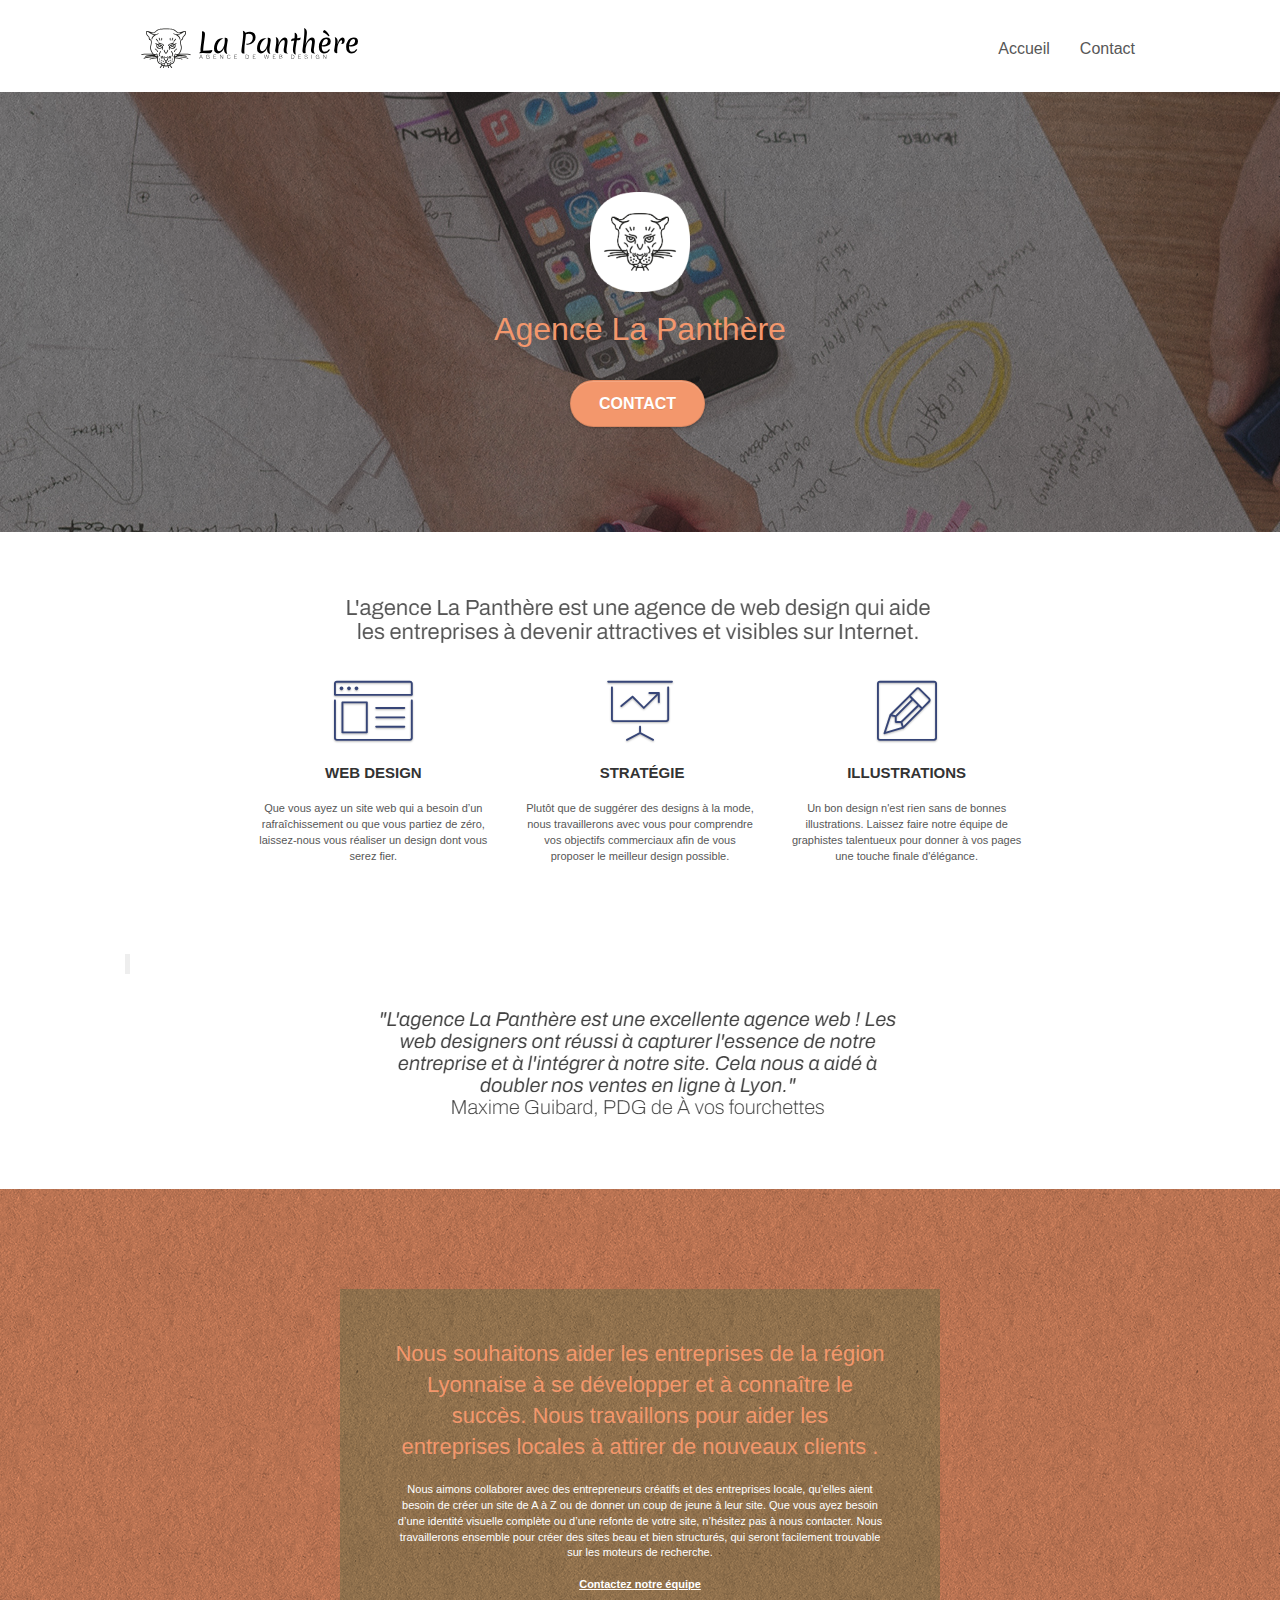
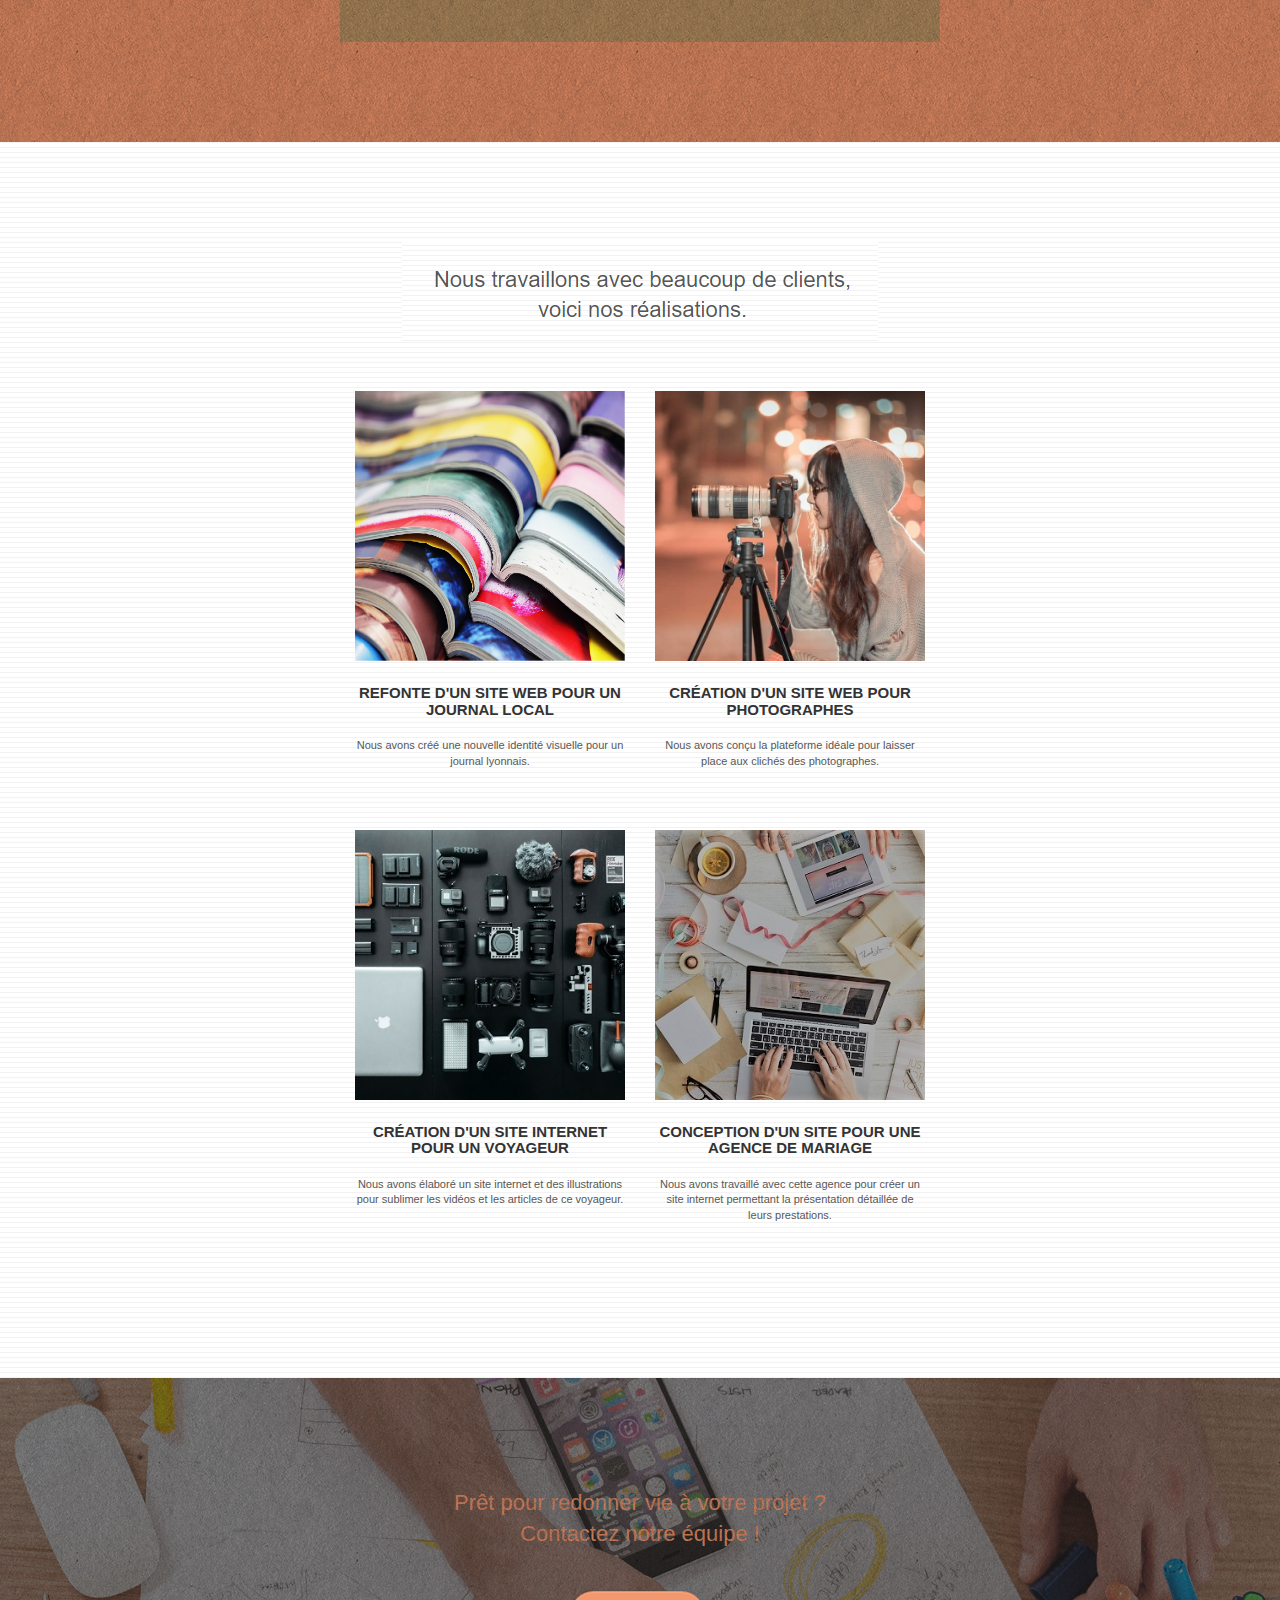
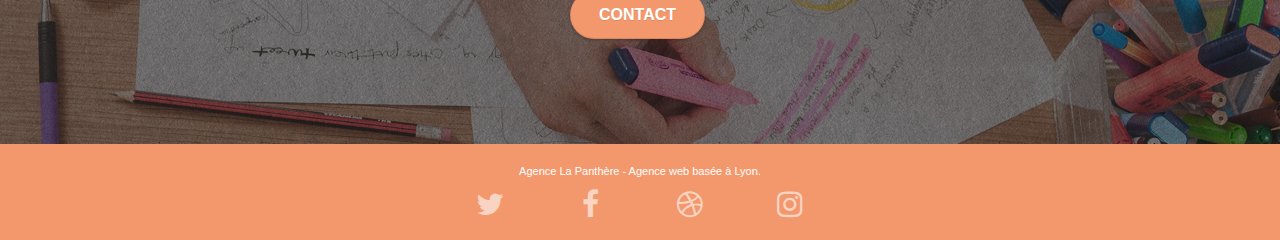
==== index.html @ 6322ded4 "Add meta tag + update URL page "contact"" ====
<!doctype html>
<html lang="fr">
<head>
    <meta charset="utf-8">
	<meta name="robots" content="index, follow">
    <meta name="description" content="Notre agence de webdesign, située à Lyon, 
	a pour objectif de venir en aide aux entreprises dans le but de leur offrir une 
	meilleure attractivité sur internet.">
    <meta name="viewport" content="width=device-width, initial-scale=1.0, viewport-fit=cover">
    <link rel="shortcut icon" type="image/png" href="favicon.jpg">
    
	<link rel="stylesheet" type="text/css" href="./css/bootstrap.css">
	<link rel="stylesheet" type="text/css" href="style.css">
	<link rel="stylesheet" type="text/css" href="./css/font-awesome.css">
	<link rel="stylesheet" type="text/css" href="./css/et-line.css">
	
    
	<script src="./js/jquery-2.1.0.js"></script>
	<script src="./js/bootstrap.js"></script>
	<script src="./js/blocs.js"></script>
	<script src="./js/jquery.touchSwipe.js" defer></script>
	<script src="./js/gmaps.js"></script>

    <title>La Panthère</title>

<!-- Analytics -->
 
<!-- Analytics END -->  
</head>
<body>
<!-- Principal conteneur -->
	<div class="page-container">
		
		<!-- Header -->
		<header class="bloc bgc-white l-bloc " id="bloc-0">

			<div class="container bloc-sm">
				<div class="navbar row">

					<div class="navbar-header">
						<a class="navbar-brand" href="index.html"><img src="img/agence-la-panthere-monochrome.svg" alt="paris web design logo agence web meilleure agence" height="40" /></a>
						<button id="nav-toggle" type="button" class="ui-navbar-toggle navbar-toggle" data-toggle="collapse" data-target=".navbar-1">
							<span class="sr-only">Toggle navigation</span><span class="icon-bar"></span><span class="icon-bar"></span><span class="icon-bar"></span>
						</button>
					</div>

					<nav class="collapse navbar-collapse navbar-1 special-dropdown-nav">
						<ul class="site-navigation nav navbar-nav">
							<li>
								<a href="index.html">Accueil</a>
							</li>
							<li>
							</li>
							<li>
								<a href="contact.html">Contact</a>
							</li>
						</ul>
					</nav>

				</div>
			</div>
		</header>

		<!-- Header END -->

		<main>

			<!-- Hero Banner  -->

			<div class="bloc bgc-dark-slate-blue bg-banniere d-bloc bg-t-edge bloc-bg-texture texture-paper b-parallax" id="bloc-1-hero">

				<div class="container bloc-lg">
					<div class="row tight-width-whitespace">
						<div class="col-sm-12">
							<img src="img/logo.png" class="center-block image-resize-mode" width="100" alt="Agence La Panthère, agence web paris, création logo paris" />
							<h1 class="text-center hero-bloc-text tc-white ">
								Agence La Panthère
							</h1>
							<div class="text-center">
								<a href="contact.html" class="btn btn-lg btn-clean btn-rd cta-hero btn-atomic-tangerine" id="cta-hero">Contact</a>
							</div>
						</div>
					</div>
				</div>
				
			</div>
		
			<!-- Hero Banner End -->
		
			<!-- Article 2 services -->

			<article class="bloc bgc-white l-bloc" id="bloc-2-services">

				<div class="container bloc-md">
					<div class="row">
						<div class="col-sm-12 text-center">
							<img alt="agence web, agence web paris, web design paris, stratégie web" src="img/title.png" />
						</div>
					</div>

					<div class="row voffset-lg med-width-whitespace">

						<section class="col-sm-4">
							<div class="text-center">
								<span class="et-icon-browser sm-shadow icon-dark-slate-blue icons icon-lg"></span>
							</div>
							<h3 class="mg-md text-center">
								Web design
							</h3>
							<p class="text-center ">
								Que vous ayez un site web qui a besoin d&rsquo;un rafraîchissement ou que vous partiez de zéro, laissez-nous vous réaliser un design dont vous serez fier.
							</p>
						</section>


						<section class="col-sm-4">
							<div class="text-center">
								<span class="et-icon-presentation sm-shadow icon-dark-slate-blue icons icon-lg"></span>
							</div>
							<h3 class="mg-md text-center">
								&nbsp;Stratégie
							</h3>
							<p class="text-center ">
								Plutôt que de suggérer des designs à la mode, nous travaillerons avec vous pour comprendre vos objectifs commerciaux afin de vous proposer le meilleur design possible.<br>
							</p>
						</section>


						<section class="col-sm-4">
							<div class="text-center">
								<span class="et-icon-edit sm-shadow icon-dark-slate-blue icons icon-lg"></span>
							</div>
							<h3 class="mg-md text-center">
								Illustrations
							</h3>
							<p class="text-center ">
								Un bon design n'est rien sans de bonnes illustrations. Laissez faire notre équipe de graphistes talentueux pour donner à vos pages une touche finale d'élégance.
							</p>
						</section>

					</div>


					<figure class="row voffset-lg voffset">
						<blockquote></blockquote>
						<figcaption></figcaption>
						<div class="col-xs-12 col-md-8 col-md-offset-2 text-center">
							<img alt="agence web, agence web paris, web design paris, stratégie web" src="img/citation.png" />
		
						</div>
					</figure>

				</div>

			</article>
			<!-- Article END -->
		
			<!-- Article - What i do -->

			<article class="bloc tc-white bgc-atomic-tangerine bg-presentation d-bloc bloc-bg-texture texture-paper b-parallax" id="bloc-3-what-i-do">

				<div class="container bloc-lg">
					<div class="row tight-width-whitespace black-background">
						<div class="col-sm-12">
							<h2 class="mg-md text-center tc-white">
								Nous souhaitons aider les entreprises de la région Lyonnaise à se développer et à connaître le succès. Nous travaillons pour aider les entreprises locales à attirer de nouveaux clients .<br>
							</h2>
							<p class="text-center white">
								Nous aimons collaborer avec des entrepreneurs créatifs et des entreprises locale, qu’elles aient besoin de créer un site de A à Z ou de donner un coup de jeune à leur site. 
								Que vous ayez besoin d’une identité visuelle complète ou d’une refonte de votre site, n’hésitez pas à nous contacter. Nous travaillerons ensemble pour créer des sites beau et bien structurés, 
								qui seront facilement trouvable sur les moteurs de recherche. 
								<br><br><a class="ltc-white bold-link" href="contact.html">Contactez notre équipe</a><br>
							</p>
						</div>
					</div>
				</div>

			</article>
			<!-- Article What i do END -->
		
			<!-- Article - portfolio -->
			
			<article class="bloc bgc-white bg-lines-h2-bg bg-repeat l-bloc" id="bloc-4-portfolio">
				
				<div class="container bloc-lg">

					<div class="row">
						<div class="col-sm-12 text-center">
							<img alt="agence web, agence web paris, web design paris, stratégie web" src="img/title2.png" />
						</div>
					</div>

					<div class="row tight-width-whitespace portfolio-row">

						<section class="col-sm-6">
							<a href="#" data-lightbox="img/1.jpg" data-gallery-id="gallery-1" data-caption="Refonte d'un site web pour un journal local" data-frame="snapshot-lb"><img src="img/1.jpg" alt="paris web design logo agence web meilleure agence et refonte site web journal" class="img-responsive portfolio-thumb" /></a>
							<h3 class="mg-md text-center">
								Refonte d'un site web pour un journal local
							</h3>
							<p class="text-center">
								Nous avons créé une nouvelle identité visuelle pour un journal lyonnais.
							</p>
						</section>

						<section class="col-sm-6">
							<a href="#" data-lightbox="img/2.jpg" data-gallery-id="gallery-1" data-caption="Création d'un site web pour photographes" data-frame="snapshot-lb"><img src="img/2.jpg" class="img-responsive portfolio-thumb" alt="paris web design logo agence web meilleure agence, Création d'un site web pour photographes" /></a>
							<h3 class="mg-md text-center">
								Création d'un site web pour photographes
							</h3>
							<p class="text-center">
								Nous avons conçu la plateforme idéale pour laisser place aux clichés des photographes.
							</p>
						</section>

					</div>

					<div class="row tight-width-whitespace portfolio-row">

						<section class="col-sm-6">
							<a href="#" data-lightbox="img/3.bmp" data-gallery-id="gallery-1" data-caption="Création d'un site internet pour un voyageur" data-frame="snapshot-lb"><img src="img/3.bmp" class="img-responsive portfolio-thumb" alt="paris web design logo agence web meilleure agence, Création d'un site web pour voyageur"/></a>
							<h3 class="mg-md text-center">
								Création d'un site internet pour un voyageur
							</h3>
							<p class="text-center">
								Nous avons élaboré un site internet et des illustrations pour sublimer les vidéos et les articles de ce voyageur.
							</p>
						</section>

						<section class="col-sm-6">
							<a href="#" data-lightbox="img/4.bmp" data-gallery-id="gallery-1" data-caption="Conception d'un site pour une agence de mariage" data-frame="snapshot-lb"><img src="img/4.bmp" class="img-responsive portfolio-thumb" alt="paris web design logo agence web meilleure agence, Création d'un site web pour agence de mariage" /></a>
							<h3 class="mg-md text-center">
								Conception d'un site pour une agence de mariage
							</h3>
							<p class="text-center">
								Nous avons travaillé avec cette agence pour créer un site internet permettant la présentation détaillée de leurs prestations.
							</p>
						</section>

					</div>

				</div>

			</article>

			<!-- Article - portfolio END -->
		
			<!-- bloc-5-cta -->
			
			<div class="bloc bgc-dark-slate-blue bg-banniere d-bloc bloc-bg-texture texture-paper" id="bloc-5-cta">
				<div class="container bloc-lg">
					<div class="row">
						<h2 class="mg-md text-center tc-white">
							Prêt pour redonner vie à votre projet ?<br>Contactez notre équipe !
						</h2>
						<div class="col-sm-12 text-center">
							<a href="contact.html" class="btn btn-atomic-tangerine btn-clean btn-rd btn-lg cta-hero">Contact</a>
						</div>
					</div>
				</div>
			</div>
			<!-- bloc-5-cta END -->

		</main>

		<!-- Footer - bloc-8 -->
		<footer class="bloc bgc-atomic-tangerine d-bloc" id="bloc-8">

			<div class="container bloc-sm">
				<div class="row">
					<div class="col-sm-12">
						<p class="text-center white">
							Agence La Panthère - Agence web basée à Lyon.<br>
						</p>
						<div class="row row-no-gutters social">
							<div class="col-sm-3">
								<div class="text-center">
									<a class="social" href="index.html"><span class="fa fa-twitter icon-md"></span></a>
								</div>
							</div>
							<div class="col-sm-3">
								<div class="text-center">
									<a class="social" href="index.html"><span class="fa fa-facebook icon-md"></span></a>
								</div>
							</div>
							<div class="col-sm-3">
								<div class="text-center">
									<a class="social" href="index.html"><span class="fa fa-dribbble icon-md"></span></a>
								</div>
							</div>
							<div class="col-sm-3">
								<div class="text-center">
									<a class="social" href="index.html"><span class="fa fa-instagram icon-md"></span></a>
								</div>
							</div>
						</div>

					</div>
				</div>
			</div>

		</footer>
	<!-- Footer - bloc-8 END -->
	</div>
	<!-- Principal conteneur END -->
</body>
</html>
---- style.css ----
body {
    margin: 0;
    padding: 0;
    background: #FFF;
    overflow-x: hidden;
    -webkit-font-smoothing: antialiased;
    -moz-osx-font-smoothing: grayscale;
}

a,
button {
    transition: all .3s ease-in-out;
    outline: none!important;
}

a:hover {
    text-decoration: none;
    cursor: pointer;
}

#page-loading-blocs-notifaction {
    position: fixed;
    top: 0;
    bottom: 0;
    width: 100%;
    z-index: 100000;
    background: #FFFFFF url("img/pageload-spinner.gif") no-repeat center center;
}

.bloc {
    width: 100%;
    clear: both;
    background: 50% 50% no-repeat;
    padding: 0 50px;
    -webkit-background-size: cover;
    -moz-background-size: cover;
    -o-background-size: cover;
    background-size: cover;
    position: relative;
}

.bloc .container {
    padding-left: 0;
    padding-right: 0;
}

.bloc-lg {
    padding: 100px 50px;
}

.bloc-md {
    padding: 50px;
}

.bloc-sm {
    padding: 20px 50px;
}

.bg-center,
.bg-l-edge,
.bg-r-edge,
.bg-t-edge,
.bg-b-edge,
.bg-tl-edge,
.bg-bl-edge,
.bg-tr-edge,
.bg-br-edge,
.bg-repeat {
    -webkit-background-size: auto!important;
    -moz-background-size: auto!important;
    -o-background-size: auto!important;
    background-size: auto!important;
}

.bg-repeat {
    background: repeat;
}

.bg-t-edge {
    background: top no-repeat;
}

.bloc-bg-texture::before {
    content: "";
    background-size: 2px 2px;
    position: absolute;
    top: 0;
    bottom: 0;
    left: 0;
    right: 0;
}

.texture-paper::before {
    background: url("img/texture-paper.png");
    background-size: 280px 280px;
}

.b-parallax {
    background-attachment: fixed;
}

.d-bloc {
    color: rgba(255, 255, 255, .7);
}

.d-bloc button:hover {
    color: rgba(255, 255, 255, .9);
}

.d-bloc .icon-round,
.d-bloc .icon-square,
.d-bloc .icon-rounded,
.d-bloc .icon-semi-rounded-a,
.d-bloc .icon-semi-rounded-b {
    border-color: rgba(255, 255, 255, .9);
}

.d-bloc .divider-h span {
    border-color: rgba(255, 255, 255, .2);
}

.d-bloc .a-btn,
.d-bloc .navbar a,
.d-bloc .navbar-brand,
.d-bloc a .icon-sm,
.d-bloc a .icon-md,
.d-bloc a .icon-lg,
.d-bloc a .icon-xl,
.d-bloc h1 a,
.d-bloc h2 a,
.d-bloc h3 a,
.d-bloc h4 a,
.d-bloc h5 a,
.d-bloc h6 a,
.d-bloc p a {
    color: rgba(255, 255, 255, .6);
}

.d-bloc .a-btn:hover,
.d-bloc .navbar a:hover,
.d-bloc .navbar-brand:hover,
.d-bloc a:hover .icon-sm,
.d-bloc a:hover .icon-md,
.d-bloc a:hover .icon-lg,
.d-bloc a:hover .icon-xl,
.d-bloc h1 a:hover,
.d-bloc h2 a:hover,
.d-bloc h3 a:hover,
.d-bloc h4 a:hover,
.d-bloc h5 a:hover,
.d-bloc h6 a:hover,
.d-bloc p a:hover {
    color: rgba(255, 255, 255, 1);
}

.d-bloc .navbar-toggle .icon-bar {
    background: rgba(255, 255, 255, 1);
}

.d-bloc .btn-wire,
.d-bloc .btn-wire:hover {
    color: rgba(255, 255, 255, 1);
    border-color: rgba(255, 255, 255, 1);
}

.d-bloc .panel {
    color: rgba(0, 0, 0, .5);
}

.d-bloc .panel button:hover {
    color: rgba(0, 0, 0, .7);
}

.d-bloc .panel icon {
    border-color: rgba(0, 0, 0, .7);
}

.d-bloc .panel .divider-h span {
    border-color: rgba(0, 0, 0, .1);
}

.d-bloc .panel .a-btn {
    color: rgba(0, 0, 0, .6);
}

.d-bloc .panel .a-btn:hover {
    color: rgba(0, 0, 0, 1);
}

.d-bloc .panel .btn-wire,
.d-bloc .panel .btn-wire:hover {
    color: rgba(0, 0, 0, .7);
    border-color: rgba(0, 0, 0, .3);
}

.d-bloc .panel,
.l-bloc {
    color: rgba(0, 0, 0, .5);
}

.d-bloc .panel button:hover,
.l-bloc button:hover {
    color: rgba(0, 0, 0, .7);
}

.l-bloc .icon-round,
.l-bloc .icon-square,
.l-bloc .icon-rounded,
.l-bloc .icon-semi-rounded-a,
.l-bloc .icon-semi-rounded-b {
    border-color: rgba(0, 0, 0, .7);
}

.d-bloc .panel .divider-h span,
.l-bloc .divider-h span {
    border-color: rgba(0, 0, 0, .1);
}

.d-bloc .panel .a-btn,
.l-bloc .a-btn,
.l-bloc .navbar a,
.l-bloc .navbar-brand,
.l-bloc a .icon-sm,
.l-bloc a .icon-md,
.l-bloc a .icon-lg,
.l-bloc a .icon-xl,
.l-bloc h1 a,
.l-bloc h2 a,
.l-bloc h3 a,
.l-bloc h4 a,
.l-bloc h5 a,
.l-bloc h6 a,
.l-bloc p a {
    color: rgba(0, 0, 0, .6);
}

.d-bloc .panel .a-btn:hover,
.l-bloc .a-btn:hover,
.l-bloc .navbar a:hover,
.l-bloc .navbar-brand:hover,
.l-bloc a:hover .icon-sm,
.l-bloc a:hover .icon-md,
.l-bloc a:hover .icon-lg,
.l-bloc a:hover .icon-xl,
.l-bloc h1 a:hover,
.l-bloc h2 a:hover,
.l-bloc h3 a:hover,
.l-bloc h4 a:hover,
.l-bloc h5 a:hover,
.l-bloc h6 a:hover,
.l-bloc p a:hover {
    color: rgba(0, 0, 0, 1);
}

.l-bloc .navbar-toggle .icon-bar {
    color: rgba(0, 0, 0, .6);
}

.d-bloc .panel .btn-wire,
.d-bloc .panel .btn-wire:hover,
.l-bloc .btn-wire,
.l-bloc .btn-wire:hover {
    color: rgba(0, 0, 0, .7);
    border-color: rgba(0, 0, 0, .3);
}

.voffset {
    margin-top: 30px;
}

.voffset-lg {
    margin-top: 80px;
}

.row-no-gutters {
    margin-right: 0;
    margin-left: 0;
}

.row.row-no-gutters > [class^="col-"],
.row.row-no-gutters > [class*=" col-"] {
    padding-right: 0;
    padding-left: 0;
}

#bloc-1-hero h1 {
    font-size: 32px;
}

.navbar {
    margin-bottom: 0;
    z-index: 1;
}

.navbar-brand {
    height: auto;
    padding: 3px 15px;
    font-size: 25px;
    font-weight: normal;
    font-weight: 600;
    line-height: 44px;
}

.navbar-brand img {
    max-height: 200px;
    margin: 0 5px 0 0;
    display: inline;
}

.navbar-brand img[src$=svg] {
    min-width: 100px;
}

.nav-center .navbar-brand img {
    margin: 0;
}

.navbar .nav {
    padding-top: 2px;
    margin-right: -16px;
    float: right;
    z-index: 1;
}

.nav > li {
    float: left;
    margin-top: 4px;
    font-size: 16px;
}

.navbar-nav .open .dropdown-menu > li > a {
    text-align: inherit;
}

.nav > li a:hover,
.nav > li a:focus {
    background: transparent;
}

.navbar-toggle {
    margin: 10px 10px 0 0;
    border: 0px;
}

.navbar-toggle:hover {
    background: transparent!important;
}

.navbar-toggle .icon-bar {
    background-color: rgba(0, 0, 0, .5);
    width: 26px;
}

.nav-invert .navbar .nav {
    float: left;
}

.nav-invert .navbar-header,
.nav-invert .navbar-brand {
    float: right;
    position: relative;
    z-index: 2;
}

@media (min-width: 768px) {
    .site-navigation {
        position: absolute;
        top: 50%;
        right: 20px;
        transform: translate(0, -50%);
        -webkit-transform: translateY(-50%);
    }
    .nav > li .dropdown-menu a,
    .nav > li .dropdown-menu a:hover {
        color: #484848;
    }
    .nav-invert .site-navigation {
        left: 0;
        right: 0;
    }
    .nav-center {
        text-align: center;
    }
    .nav-center .navbar-header {
        width: 100%;
    }
    .nav-center .navbar-header,
    .nav-center .navbar-brand,
    .nav-center .nav > li {
        float: none;
        display: inline-block;
    }
    .nav-center .site-navigation {
        position: relative;
        width: 100%;
        right: 0;
        margin-right: 0px;
        margin-top: 20px;
    }
    .nav-center.mini-nav .navbar-toggle {
        float: none;
        margin: 10px auto 0;
    }
}

.nav > li > .dropdown a {
    background: none!important;
    display: block;
    padding: 14px 15px;
}

nav .caret {
    margin: 0 5px;
}

.dropdown-menu .dropdown-menu {
    top: -8px;
    left: 100%;
}

.dropdown-menu .dropmenu-flow-right {
    top: 100%;
    left: 0;
    margin-left: -1px;
    border-top-left-radius: 0;
    border-top-right-radius: 0;
}

.dropdown-menu .dropdown span {
    border: 4px solid black;
    border-top-color: transparent;
    border-right-color: transparent;
    border-bottom-color: transparent;
    margin: 6px -5px 0 0!important;
    float: right;
}

.mg-md {
    margin-top: 10px;
    margin-bottom: 20px;
}

.mg-lg {
    margin-top: 10px;
    margin-bottom: 40px;
}

.btn {
    margin: 0 5px 5px 0;
}

.btn.pull-right {
    margin: 0 0 5px 5px;
}

.btn-d,
.btn-d:hover,
.btn-d:focus {
    color: #FFF;
    background: rgba(0, 0, 0, .3);
}

button {
    outline: none!important;
}

.btn-rd {
    border-radius: 40px;
}

.btn-clean {
    border: 1px solid rgba(0, 0, 0, .08);
    border-bottom-color: rgba(0, 0, 0, .1);
    text-shadow: 0 1px 0 rgba(0, 0, 1, .1);
    box-shadow: 0 1px 3px rgba(0, 0, 1, .25), inset 0 1px 0 0 rgba(255, 255, 255, .15);
}

.icon-md {
    font-size: 30px!important;
}

.icon-lg {
    font-size: 60px!important;
}

.sm-shadow {
    text-shadow: 0 1px 2px rgba(0, 0, 0, .3);
}

.panel-sq,
.panel-sq .panel-heading,
.panel-sq .panel-footer {
    border-radius: 0;
}

.panel-rd {
    border-radius: 30px;
}

.panel-rd .panel-heading {
    border-radius: 29px 29px 0 0;
}

.panel-rd .panel-footer {
    border-radius: 0 0 29px 29px;
}

.form-control {
    border-color: rgba(0, 0, 0, .1);
    box-shadow: none;
}

.scrollToTop {
    width: 40px;
    height: 40px;
    position: fixed;
    bottom: 20px;
    right: 20px;
    opacity: 0;
    z-index: 500;
    transition: all .3s ease-in-out;
}

.scrollToTop span {
    margin-top: 6px;
}

.showScrollTop {
    font-size: 14px;
    opacity: 1;
}

a[data-lightbox] {
    position: relative;
    display: block;
    text-align: center;
}

a[data-lightbox]:hover::before {
    content: "+";
    font-family: "HelveticaNeue-Light", "Helvetica Neue Light", "Helvetica Neue", Helvetica, Arial;
    font-size: 32px;
    width: 50px;
    height: 50px;
    margin-left: -25px;
    border-radius: 50%;
    background: rgba(0, 0, 0, .6);
    color: #FFF;
    font-weight: 100;
    z-index: 1;
    position: absolute;
    top: 50%;
    transform: translateY(-50%);
    -webkit-transform: translateY(-50%);
}

a[data-lightbox]:hover img {
    opacity: 0.6;
    -webkit-animation-fill-mode: none;
    animation-fill-mode: none;
}

#lightbox-modal {
    display: flex;
    align-items: center;
}

#lightbox-modal .modal-dialog {
    width: 90%;
    max-width: 900px;
    margin: 0 auto 0;
}

#lightbox-modal .modal-dialog img {
    max-height: 90vh;
    margin: 0 auto;
}

.lightbox-caption {
    padding: 20px;
    color: #FFF;
    background: rgba(0, 0, 0, .5);
    position: absolute;
    left: 15px;
    right: 15px;
    bottom: 5px;
}

.close-lightbox {
    color: #FFF;
    font-size: 30px;
    position: absolute;
    top: 20px;
    right: 20px;
    z-index: 20;
    background: rgba(0, 0, 0, .5);
    border: none;
    line-height: 30px;
    padding: 0 9px 5px;
    opacity: 0.3;
}

.close-lightbox:hover,
.next-lightbox:hover,
.prev-lightbox:hover {
    opacity: 1.0;
    color: #FFF;
}

.next-lightbox,
.prev-lightbox {
    font-size: 20px;
    color: rgba(255, 255, 255, .9);
    background: rgba(0, 0, 0, .5);
    transition: all .2s ease-in-out;
    position: absolute;
    top: 45%;
    z-index: 1;
    opacity: 0.4;
}

.next-lightbox {
    padding: 6px 8px 1px 13px;
    right: 25px;
}

.prev-lightbox {
    padding: 6px 13px 1px 10px;
    left: 25px;
}

.snapshot-lb .modal-body {
    padding-bottom: 45px;
}

.snapshot-lb .lightbox-caption {
    padding: 0;
    color: rgba(0, 0, 0, .5);
    background: none;
}

h1,
h2,
h3,
h4,
h5,
h6,
p,
label,
.btn,
a {
    font-family: "helvetica";
    font-weight: 400;
    color: #575757!important;
}

.container {
    max-width: 1000px;
}

.hero-bloc-text {
    font-size: 38px;
}

.hero-bloc-text-sub {
    font-size: 36px;
}

.statement-bloc-text {
    line-height: 26px;
    font-style: italic;
    font-size: 20px;
    text-align: center;
    font-weight: lighter;
    max-width: 520px;
    margin: auto auto auto auto;
}

p {
    font-size: 11px;
}

.tight-width-whitespace {
    max-width: 600px;
    margin: auto auto auto auto;
}

.h1 {
    font-size: 20px;
    font-family: "Open Sans";
}

.cta-hero {
    margin-top: 22px;
    color: #FFFFFF!important;
    text-transform: uppercase;
    padding: 12px 28px 12px 28px;
    font-size: 16px;
    font-weight: 700;
}

.social {
    max-width: 400px;
    margin: auto auto auto auto;
}

h2 {
    font-size: 22px;
    line-height: 1.4em;
}

h3 {
    font-size: 15px;
    text-transform: uppercase;
    font-weight: 700;
    color: #333333!important;
}

.med-width-whitespace {
    max-width: 800px;
    margin: auto auto auto auto;
    box-shadow: 0px 0px 0px #000000;
}

h1 {
    color: #333333!important;
}

h4 {
    color: #333333!important;
}

.icons {
    margin-bottom: 14px;
    margin-top: 24px;
}

.white {
    color: #FFFFFF!important;
}

.portfolio-thumb {
    margin-bottom: 24px;
}

.portfolio-row {
    margin-bottom: 44px;
    margin-top: 50px;
}

.avatar {
    box-shadow: 0px 4px 9px rgba(0, 0, 0, 0.3);
}

.black-background {
    background-color: rgba(165, 147, 99, 0.7);
    padding: 40px 40px 40px 40px;
}

.bold-link {
    font-weight: 900;
    text-decoration: underline!important;
}

.bgc-white {
    background-color: #FFFFFF;
}

.bgc-dark-slate-blue {
    background-color: #364577;
}

.bgc-atomic-tangerine {
    background-color: #F3976C;
}

.tc-white {
    color: #F3976C!important;
}

.btn-atomic-tangerine {
    background: #F3976C;
    color: #FFFFFF!important;
}

.btn-atomic-tangerine:hover {
    background: #c27956!important;
    color: #FFFFFF!important;
}

.ltc-white {
    color: #FFFFFF!important;
}

.ltc-white:hover {
    color: #cccccc!important;
}

.ltc-atomic-tangerine {
    color: #F3976C!important;
}

.ltc-atomic-tangerine:hover {
    color: #c27956!important;
}

.icon-dark-slate-blue {
    color: #364577!important;
    border-color: #364577!important;
}

.bg-dots-bg {
    background-image: url("img/dots-bg.png");
}

.bg-lines-h2-bg {
    background-image: url("img/lines-h2-bg.png");
}

.bg-banniere {
    background-image: url("img/agence-la-panthere.jpg");
}

.bg-presentation {
    background-image: url("img/image-de-presentation.bmp");
}

@media (max-width: 1024px) {
    .bloc {
        padding-left: 20px;
        padding-right: 20px;
    }
    .bloc.full-width-bloc,
    .bloc-tile-2.full-width-bloc .container,
    .bloc-tile-3.full-width-bloc .container,
    .bloc-tile-4.full-width-bloc .container {
        padding-left: 0;
        padding-right: 0;
    }
}

@media (max-width: 992px) and (min-width: 768px) {
    .navbar .nav {
        max-width: 80%
    }
    .nav-center.navbar .nav {
        max-width: 100%
    }
}

@media only screen and (min-device-width: 768px) and (max-device-width: 1024px) and (orientation: landscape) {
    .b-parallax {
        background-attachment: scroll;
    }
}

@media only screen and (min-device-width: 1024px) and (max-device-width: 1366px) and (-webkit-min-device-pixel-ratio: 1.5) {
    .b-parallax {
        background-attachment: scroll;
    }
}

@media (max-width: 991px) {
    .container {
        width: 100%;
    }
    .b-parallax {
        background-attachment: scroll;
    }
    .page-container,
    #hero-bloc {
        overflow-x: hidden;
        position: relative;
    }
    .bloc {
        padding-left: constant(safe-area-inset-left);
        padding-right: constant(safe-area-inset-right);
    }
    .bloc-group,
    .bloc-group .bloc {
        display: block;
        width: 100%;
    }
    .bloc-fill-screen .fill-bloc-top-edge,
    .bloc-fill-screen .fill-bloc-bottom-edge {
        padding: 0 20px;
        padding-left: constant(safe-area-inset-left);
        padding-right: constant(safe-area-inset-right);
    }
}

@media (max-width: 767px) {
    .page-container {
        overflow-x: hidden;
        position: relative;
    }
    h1,
    h2,
    h3,
    h4,
    h5,
    h6,
    p,
    #disqus_thread {
        padding-left: 10px!important;
        padding-right: 10px!important;
    }
    .b-parallax {
        background-attachment: scroll;
    }
    .navbar .nav {
        padding-top: 0;
        border-top: 1px solid rgba(0, 0, 0, .2);
        float: none!important;
    }
    .navbar.row {
        margin-left: 0;
        margin-right: 0;
    }
    .site-navigation {
        position: inherit;
        transform: none;
        -webkit-transform: none;
        -ms-transform: none;
    }
    .nav > li {
        margin-top: 0;
        border-bottom: 1px solid rgba(0, 0, 0, .1);
        background: rgba(0, 0, 0, .05);
        text-align: left;
        padding-left: 15px;
        width: 100%;
    }
    .nav > li:hover {
        background: rgba(0, 0, 0, .08);
    }
    .dropdown .dropdown a .caret {
        float: none;
        margin: 5px 0 0 10px!important;
        border: 4px solid black;
        border-bottom-color: transparent;
        border-right-color: transparent;
        border-left-color: transparent;
    }
    #hero-bloc .navbar .nav {
        background: rgba(0, 0, 0, .8);
    }
    #hero-bloc .navbar .nav a {
        color: rgba(255, 255, 255, .6);
    }
    .hero {
        padding: 50px 0;
    }
    .hero-nav {
        left: -1px;
        right: -1px;
    }
    .navbar-collapse {
        padding: 0;
        overflow-x: hidden;
        -webkit-box-shadow: none;
        box-shadow: none;
    }
    .navbar-brand img {
        max-height: 40px;
        width: auto;
    }
    .nav-invert .navbar-header {
        float: none;
        width: 100%;
    }
    .nav-invert .navbar-toggle {
        float: left;
        margin-left: 10px;
    }
    .bloc {
        padding-left: 0;
        padding-right: 0;
    }
    .bloc-xxl,
    .bloc-xl,
    .bloc-lg {
        padding: 40px 0;
    }
    .bloc-sm,
    .bloc-md {
        padding-left: 0;
        padding-right: 0;
    }
    .bloc-tile-2 .container,
    .bloc-tile-3 .container,
    .bloc-tile-4 .container,
    .bloc-fill-screen .fill-bloc-top-edge,
    .bloc-fill-screen .fill-bloc-bottom-edge {
        padding-left: 0;
        padding-right: 0;
    }
    .a-block {
        padding: 0 10px;
    }
    .btn-dwn {
        display: none;
    }
    .voffset {
        margin-top: 5px;
    }
    .voffset-md {
        margin-top: 20px;
    }
    .voffset-lg {
        margin-top: 30px;
    }
    form {
        padding: 5px;
    }
    .close-lightbox {
        display: inline-block;
    }
    .blocsapp-device-iphone5 {
        background-size: 216px 425px;
        padding-top: 60px;
        width: 216px;
        height: 425px;
    }
    .blocsapp-device-iphone5 img {
        width: 180px;
        height: 320px;
    }
}

@media (max-width: 400px) {
    .bloc {
        padding-left: 0;
        padding-right: 0;
    }
}

@media (max-width: 767px) {
    .bloc-mob-center-text {
        text-align: center;
    }
}
---- css/et-line.css ----
@font-face {
    font-family: et-line;
    src: url(../fonts/et-line.eot);
    src: url(../fonts/et-line.eot?#iefix) format('embedded-opentype'), url(../fonts/et-line.woff) format('woff'), url(../fonts/et-line.ttf) format('truetype'), url(../fonts/et-line.svg#et-line) format('svg');
    font-weight: 400;
    font-style: normal
}

.et-icon-adjustments,
.et-icon-alarmclock,
.et-icon-anchor,
.et-icon-aperture,
.et-icon-attachment,
.et-icon-bargraph,
.et-icon-basket,
.et-icon-beaker,
.et-icon-bike,
.et-icon-book-open,
.et-icon-briefcase,
.et-icon-browser,
.et-icon-calendar,
.et-icon-camera,
.et-icon-caution,
.et-icon-chat,
.et-icon-circle-compass,
.et-icon-clipboard,
.et-icon-clock,
.et-icon-cloud,
.et-icon-compass,
.et-icon-desktop,
.et-icon-dial,
.et-icon-document,
.et-icon-documents,
.et-icon-download,
.et-icon-dribbble,
.et-icon-edit,
.et-icon-envelope,
.et-icon-expand,
.et-icon-facebook,
.et-icon-flag,
.et-icon-focus,
.et-icon-gears,
.et-icon-genius,
.et-icon-gift,
.et-icon-global,
.et-icon-globe,
.et-icon-googleplus,
.et-icon-grid,
.et-icon-happy,
.et-icon-hazardous,
.et-icon-heart,
.et-icon-hotairballoon,
.et-icon-hourglass,
.et-icon-key,
.et-icon-laptop,
.et-icon-layers,
.et-icon-lifesaver,
.et-icon-lightbulb,
.et-icon-linegraph,
.et-icon-linkedin,
.et-icon-lock,
.et-icon-magnifying-glass,
.et-icon-map,
.et-icon-map-pin,
.et-icon-megaphone,
.et-icon-mic,
.et-icon-mobile,
.et-icon-newspaper,
.et-icon-notebook,
.et-icon-paintbrush,
.et-icon-paperclip,
.et-icon-pencil,
.et-icon-phone,
.et-icon-picture,
.et-icon-pictures,
.et-icon-piechart,
.et-icon-presentation,
.et-icon-pricetags,
.et-icon-printer,
.et-icon-profile-female,
.et-icon-profile-male,
.et-icon-puzzle,
.et-icon-quote,
.et-icon-recycle,
.et-icon-refresh,
.et-icon-ribbon,
.et-icon-rss,
.et-icon-sad,
.et-icon-scissors,
.et-icon-scope,
.et-icon-search,
.et-icon-shield,
.et-icon-speedometer,
.et-icon-strategy,
.et-icon-streetsign,
.et-icon-tablet,
.et-icon-target,
.et-icon-telescope,
.et-icon-toolbox,
.et-icon-tools,
.et-icon-tools-2,
.et-icon-trophy,
.et-icon-tumblr,
.et-icon-twitter,
.et-icon-upload,
.et-icon-video,
.et-icon-wallet,
.et-icon-wine {
    font-family: et-line;
    speak: none;
    font-style: normal;
    font-weight: 400;
    font-variant: normal;
    text-transform: none;
    line-height: 1;
    -webkit-font-smoothing: antialiased;
    -moz-osx-font-smoothing: grayscale;
    display: inline-block
}

.et-icon-mobile:before {
    content: "\e000"
}

.et-icon-laptop:before {
    content: "\e001"
}

.et-icon-desktop:before {
    content: "\e002"
}

.et-icon-tablet:before {
    content: "\e003"
}

.et-icon-phone:before {
    content: "\e004"
}

.et-icon-document:before {
    content: "\e005"
}

.et-icon-documents:before {
    content: "\e006"
}

.et-icon-search:before {
    content: "\e007"
}

.et-icon-clipboard:before {
    content: "\e008"
}

.et-icon-newspaper:before {
    content: "\e009"
}

.et-icon-notebook:before {
    content: "\e00a"
}

.et-icon-book-open:before {
    content: "\e00b"
}

.et-icon-browser:before {
    content: "\e00c"
}

.et-icon-calendar:before {
    content: "\e00d"
}

.et-icon-presentation:before {
    content: "\e00e"
}

.et-icon-picture:before {
    content: "\e00f"
}

.et-icon-pictures:before {
    content: "\e010"
}

.et-icon-video:before {
    content: "\e011"
}

.et-icon-camera:before {
    content: "\e012"
}

.et-icon-printer:before {
    content: "\e013"
}

.et-icon-toolbox:before {
    content: "\e014"
}

.et-icon-briefcase:before {
    content: "\e015"
}

.et-icon-wallet:before {
    content: "\e016"
}

.et-icon-gift:before {
    content: "\e017"
}

.et-icon-bargraph:before {
    content: "\e018"
}

.et-icon-grid:before {
    content: "\e019"
}

.et-icon-expand:before {
    content: "\e01a"
}

.et-icon-focus:before {
    content: "\e01b"
}

.et-icon-edit:before {
    content: "\e01c"
}

.et-icon-adjustments:before {
    content: "\e01d"
}

.et-icon-ribbon:before {
    content: "\e01e"
}

.et-icon-hourglass:before {
    content: "\e01f"
}

.et-icon-lock:before {
    content: "\e020"
}

.et-icon-megaphone:before {
    content: "\e021"
}

.et-icon-shield:before {
    content: "\e022"
}

.et-icon-trophy:before {
    content: "\e023"
}

.et-icon-flag:before {
    content: "\e024"
}

.et-icon-map:before {
    content: "\e025"
}

.et-icon-puzzle:before {
    content: "\e026"
}

.et-icon-basket:before {
    content: "\e027"
}

.et-icon-envelope:before {
    content: "\e028"
}

.et-icon-streetsign:before {
    content: "\e029"
}

.et-icon-telescope:before {
    content: "\e02a"
}

.et-icon-gears:before {
    content: "\e02b"
}

.et-icon-key:before {
    content: "\e02c"
}

.et-icon-paperclip:before {
    content: "\e02d"
}

.et-icon-attachment:before {
    content: "\e02e"
}

.et-icon-pricetags:before {
    content: "\e02f"
}

.et-icon-lightbulb:before {
    content: "\e030"
}

.et-icon-layers:before {
    content: "\e031"
}

.et-icon-pencil:before {
    content: "\e032"
}

.et-icon-tools:before {
    content: "\e033"
}

.et-icon-tools-2:before {
    content: "\e034"
}

.et-icon-scissors:before {
    content: "\e035"
}

.et-icon-paintbrush:before {
    content: "\e036"
}

.et-icon-magnifying-glass:before {
    content: "\e037"
}

.et-icon-circle-compass:before {
    content: "\e038"
}

.et-icon-linegraph:before {
    content: "\e039"
}

.et-icon-mic:before {
    content: "\e03a"
}

.et-icon-strategy:before {
    content: "\e03b"
}

.et-icon-beaker:before {
    content: "\e03c"
}

.et-icon-caution:before {
    content: "\e03d"
}

.et-icon-recycle:before {
    content: "\e03e"
}

.et-icon-anchor:before {
    content: "\e03f"
}

.et-icon-profile-male:before {
    content: "\e040"
}

.et-icon-profile-female:before {
    content: "\e041"
}

.et-icon-bike:before {
    content: "\e042"
}

.et-icon-wine:before {
    content: "\e043"
}

.et-icon-hotairballoon:before {
    content: "\e044"
}

.et-icon-globe:before {
    content: "\e045"
}

.et-icon-genius:before {
    content: "\e046"
}

.et-icon-map-pin:before {
    content: "\e047"
}

.et-icon-dial:before {
    content: "\e048"
}

.et-icon-chat:before {
    content: "\e049"
}

.et-icon-heart:before {
    content: "\e04a"
}

.et-icon-cloud:before {
    content: "\e04b"
}

.et-icon-upload:before {
    content: "\e04c"
}

.et-icon-download:before {
    content: "\e04d"
}

.et-icon-target:before {
    content: "\e04e"
}

.et-icon-hazardous:before {
    content: "\e04f"
}

.et-icon-piechart:before {
    content: "\e050"
}

.et-icon-speedometer:before {
    content: "\e051"
}

.et-icon-global:before {
    content: "\e052"
}

.et-icon-compass:before {
    content: "\e053"
}

.et-icon-lifesaver:before {
    content: "\e054"
}

.et-icon-clock:before {
    content: "\e055"
}

.et-icon-aperture:before {
    content: "\e056"
}

.et-icon-quote:before {
    content: "\e057"
}

.et-icon-scope:before {
    content: "\e058"
}

.et-icon-alarmclock:before {
    content: "\e059"
}

.et-icon-refresh:before {
    content: "\e05a"
}

.et-icon-happy:before {
    content: "\e05b"
}

.et-icon-sad:before {
    content: "\e05c"
}

.et-icon-facebook:before {
    content: "\e05d"
}

.et-icon-twitter:before {
    content: "\e05e"
}

.et-icon-googleplus:before {
    content: "\e05f"
}

.et-icon-rss:before {
    content: "\e060"
}

.et-icon-tumblr:before {
    content: "\e061"
}

.et-icon-linkedin:before {
    content: "\e062"
}

.et-icon-dribbble:before {
    content: "\e063"
}
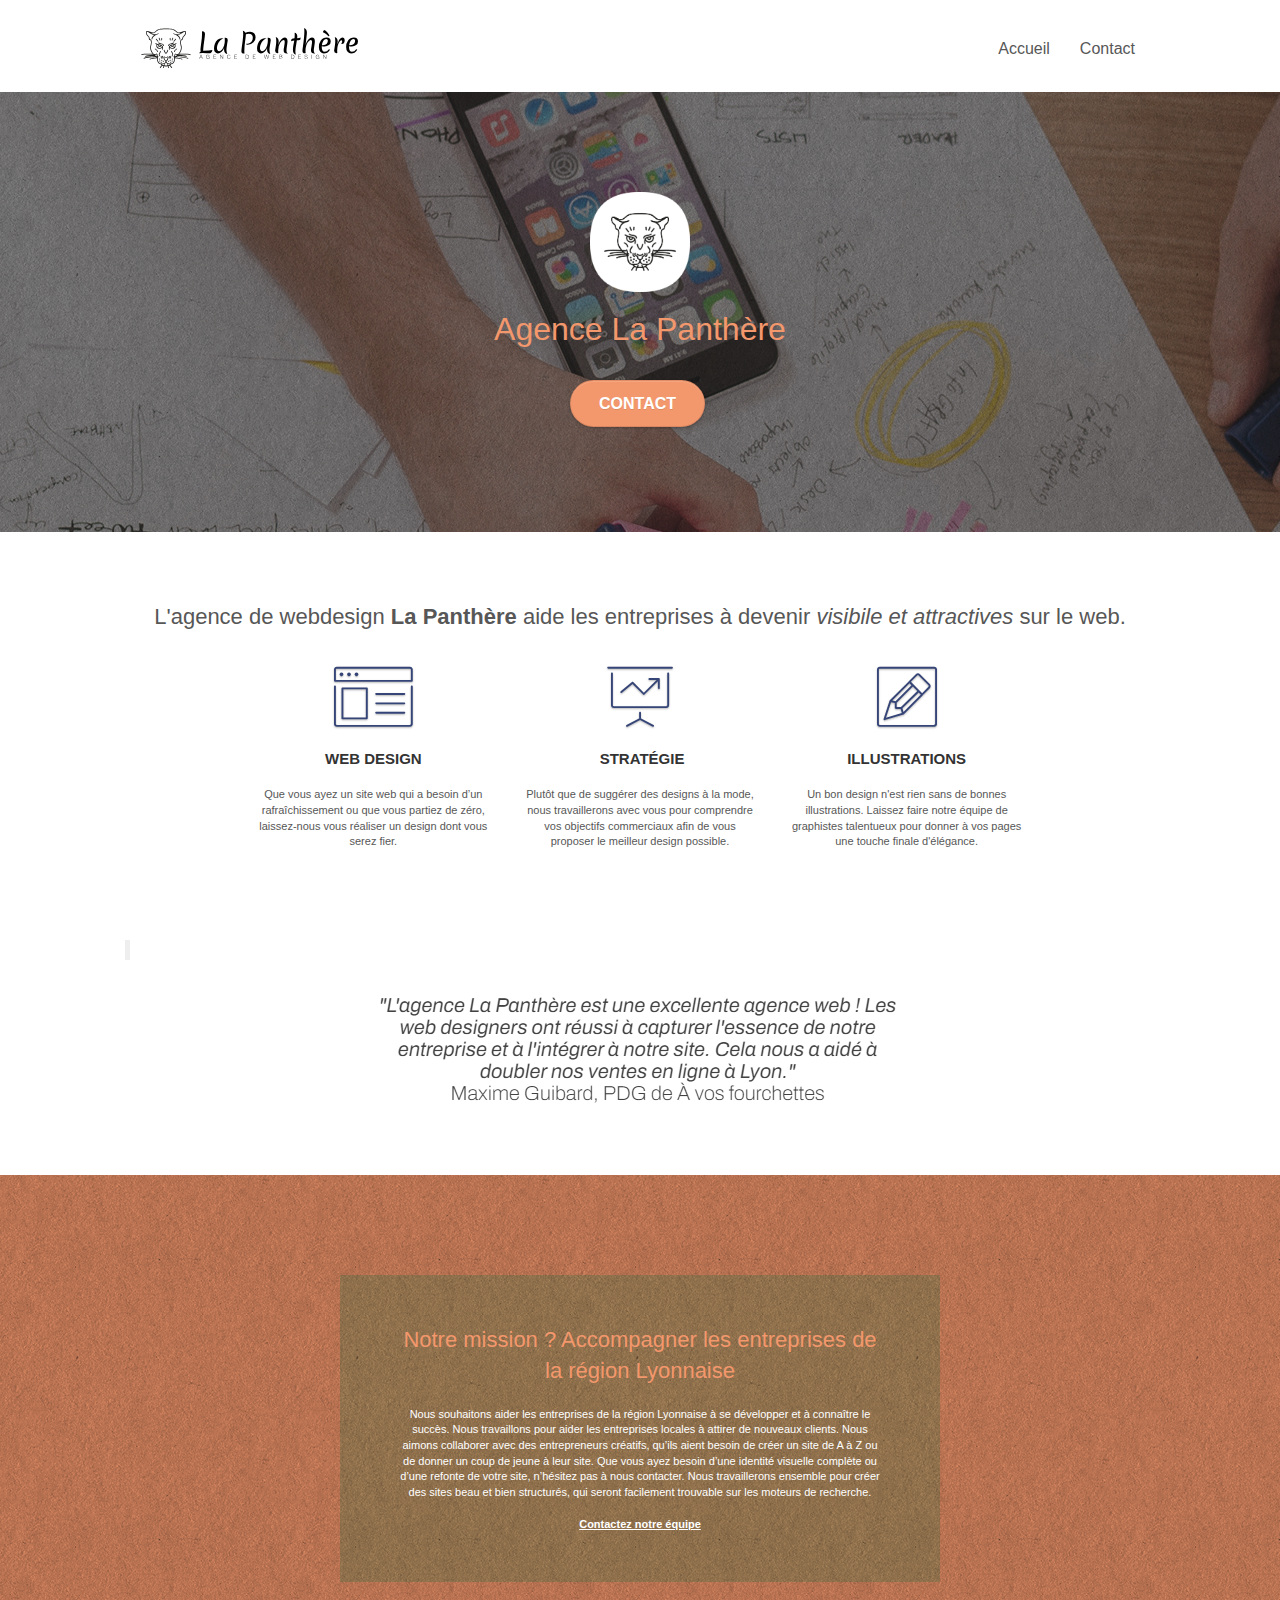
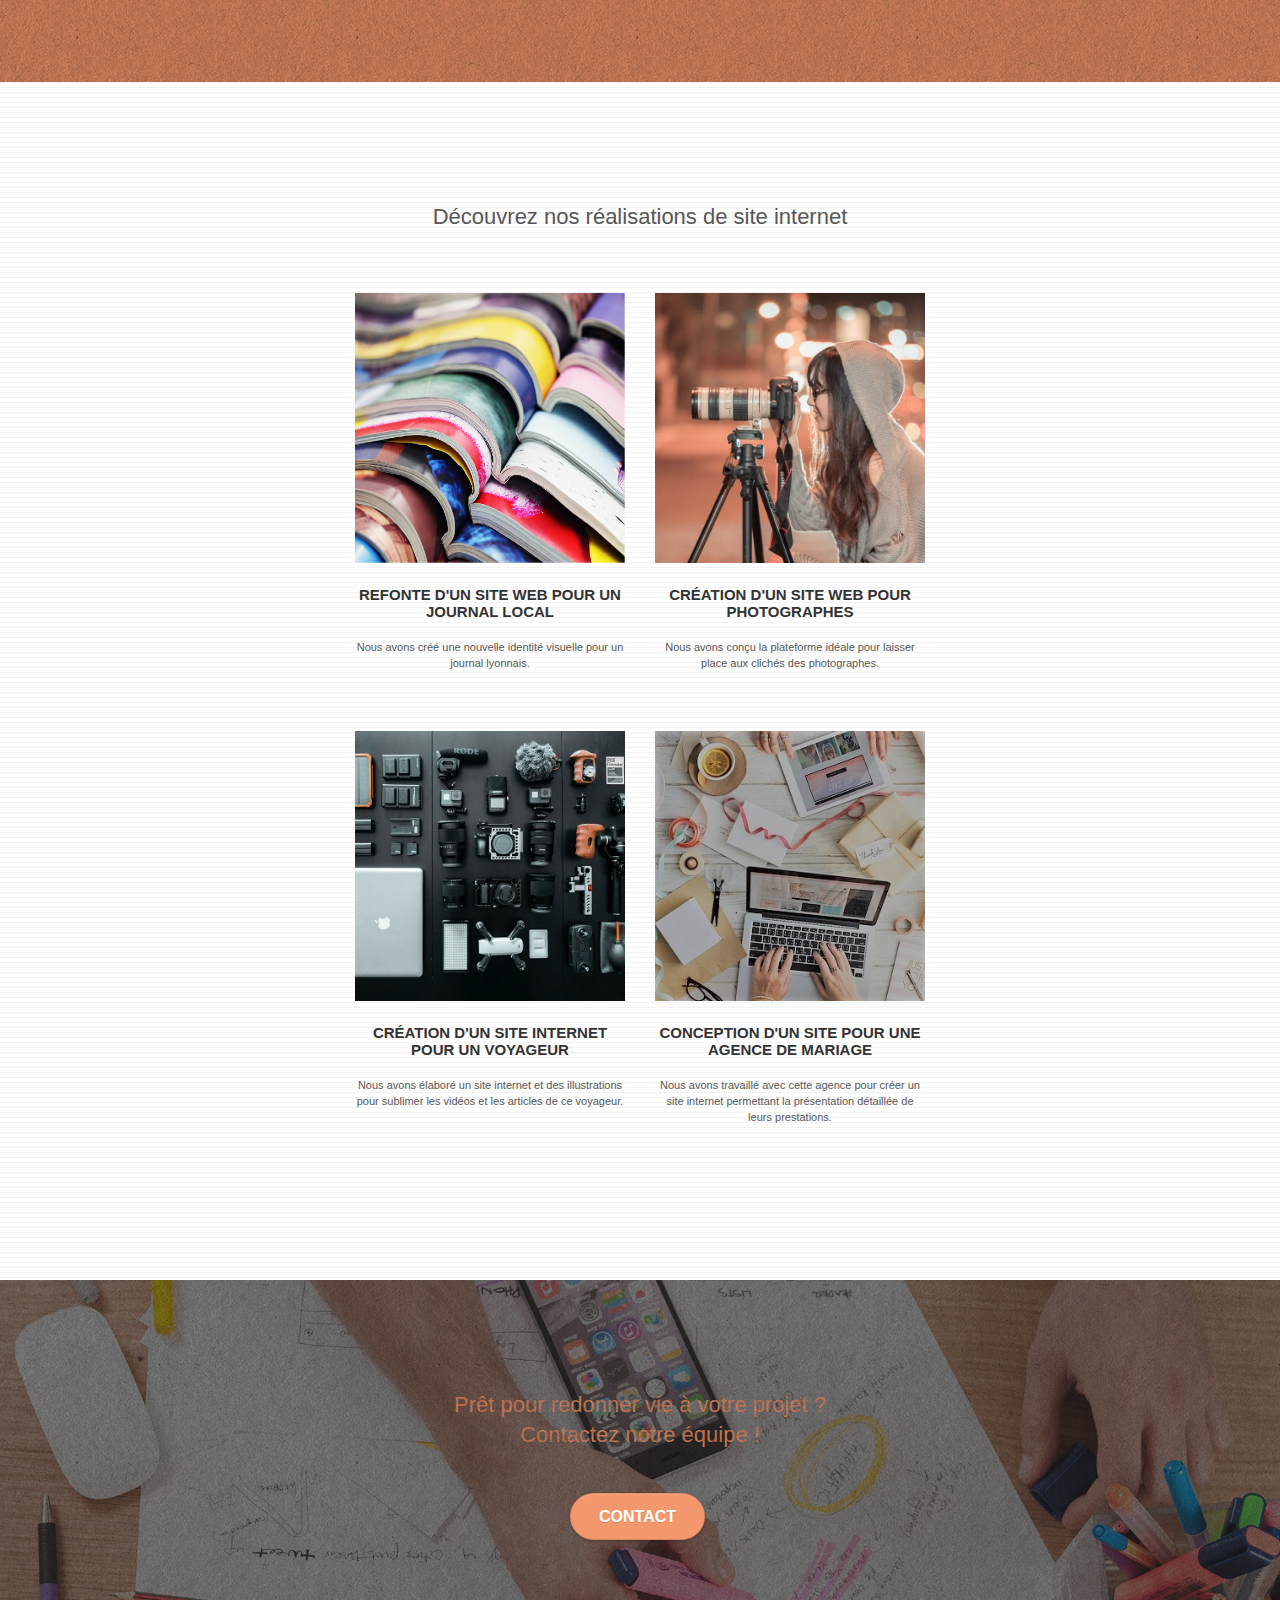
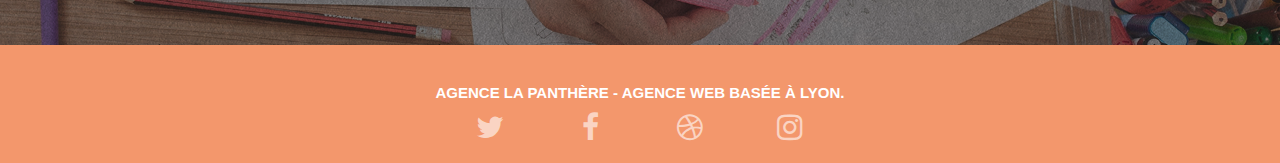
==== commit 98a4bde6: "update heading structure & content" ====
--- a/index.html
+++ b/index.html
@@ -94,7 +94,9 @@
 				<div class="container bloc-md">
 					<div class="row">
 						<div class="col-sm-12 text-center">
-							<img alt="agence web, agence web paris, web design paris, stratégie web" src="img/title.png" />
+							<h2>
+								L'agence de webdesign <strong>La Panthère</strong> aide les entreprises à devenir <em>visibile et attractives</em> sur le web.
+							</h2>
 						</div>
 					</div>
 
@@ -163,10 +165,12 @@
 					<div class="row tight-width-whitespace black-background">
 						<div class="col-sm-12">
 							<h2 class="mg-md text-center tc-white">
-								Nous souhaitons aider les entreprises de la région Lyonnaise à se développer et à connaître le succès. Nous travaillons pour aider les entreprises locales à attirer de nouveaux clients .<br>
+								Notre mission ? Accompagner les entreprises de la région Lyonnaise
 							</h2>
+							
 							<p class="text-center white">
-								Nous aimons collaborer avec des entrepreneurs créatifs et des entreprises locale, qu’elles aient besoin de créer un site de A à Z ou de donner un coup de jeune à leur site. 
+								Nous souhaitons aider les entreprises de la région Lyonnaise à se développer et à connaître le succès. Nous travaillons pour aider les entreprises locales à attirer de nouveaux clients.
+								Nous aimons collaborer avec des entrepreneurs créatifs, qu’ils aient besoin de créer un site de A à Z ou de donner un coup de jeune à leur site. 
 								Que vous ayez besoin d’une identité visuelle complète ou d’une refonte de votre site, n’hésitez pas à nous contacter. Nous travaillerons ensemble pour créer des sites beau et bien structurés, 
 								qui seront facilement trouvable sur les moteurs de recherche. 
 								<br><br><a class="ltc-white bold-link" href="contact.html">Contactez notre équipe</a><br>
@@ -186,7 +190,7 @@
 
 					<div class="row">
 						<div class="col-sm-12 text-center">
-							<img alt="agence web, agence web paris, web design paris, stratégie web" src="img/title2.png" />
+							<h2> Découvrez nos réalisations de site internet </h2>
 						</div>
 					</div>
 
@@ -268,9 +272,9 @@
 			<div class="container bloc-sm">
 				<div class="row">
 					<div class="col-sm-12">
-						<p class="text-center white">
+						<h3 class="text-center white">
 							Agence La Panthère - Agence web basée à Lyon.<br>
-						</p>
+						</h3>
 						<div class="row row-no-gutters social">
 							<div class="col-sm-3">
 								<div class="text-center">
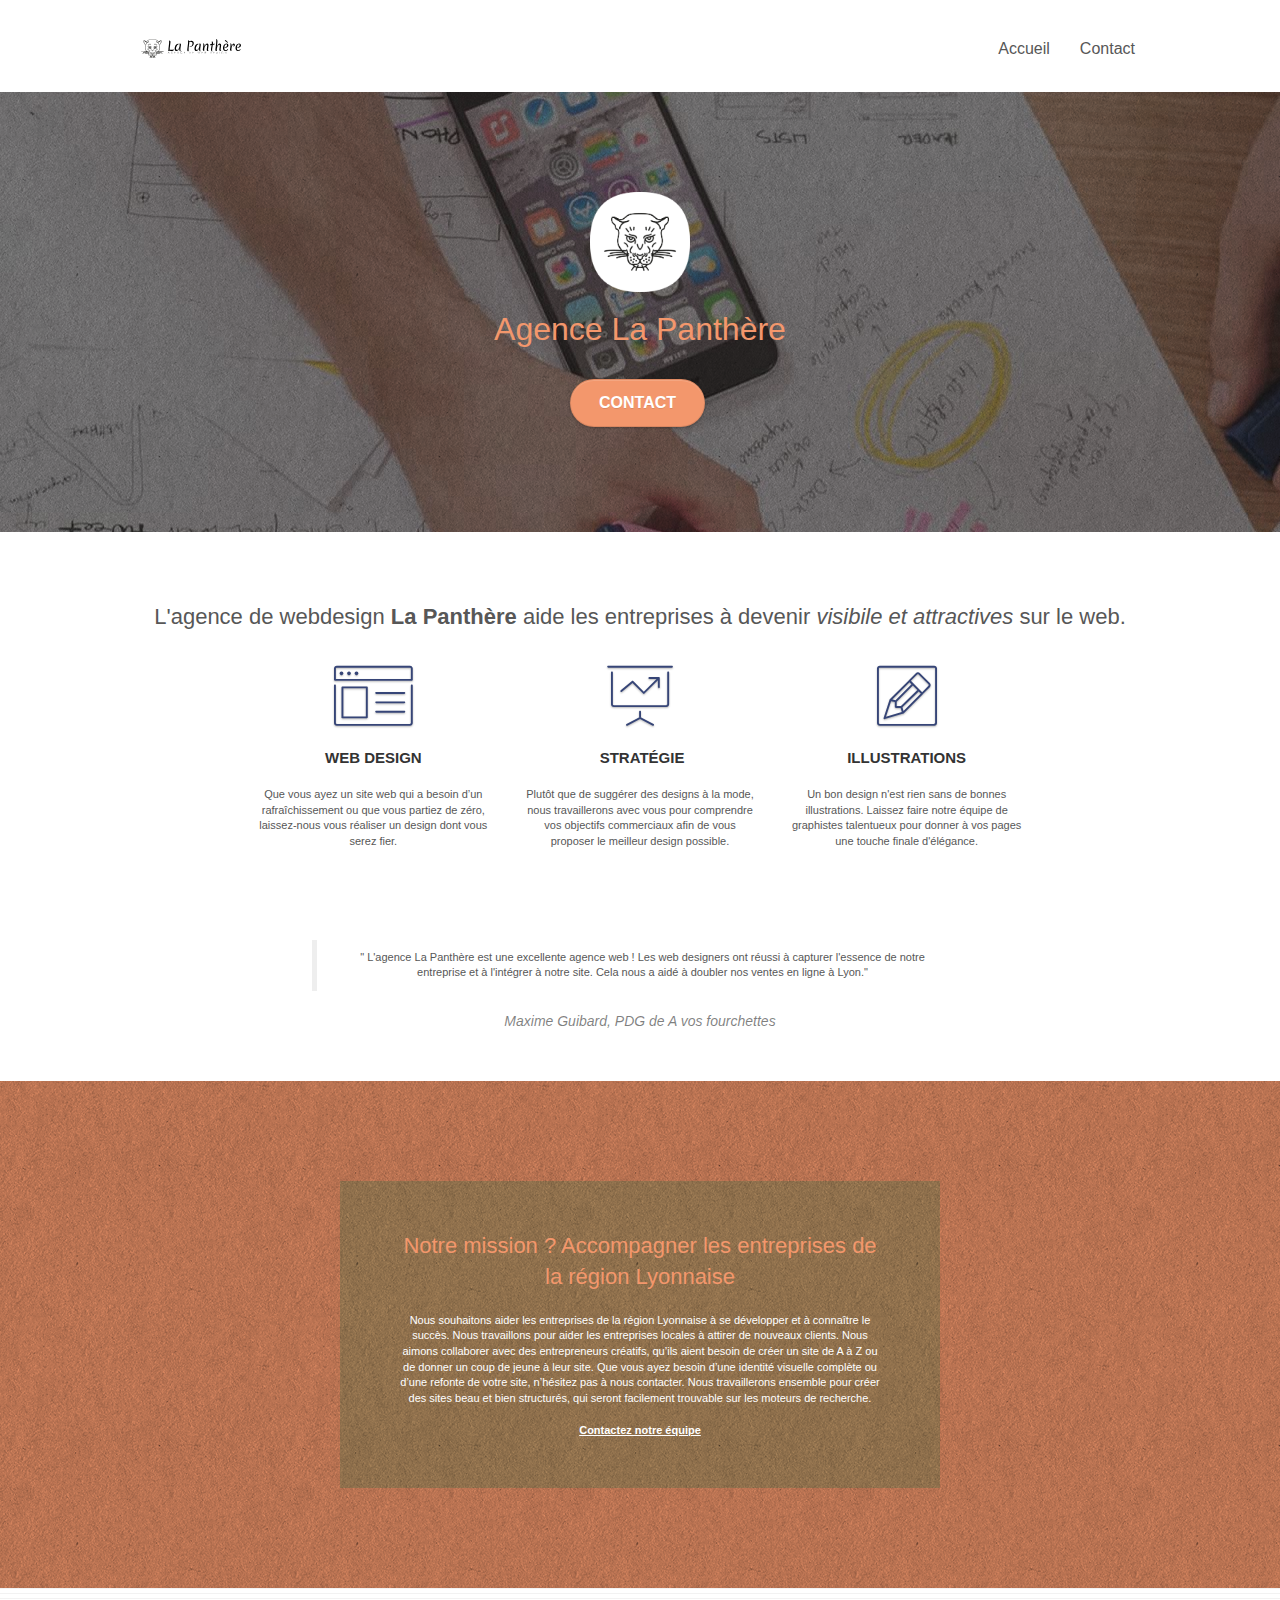
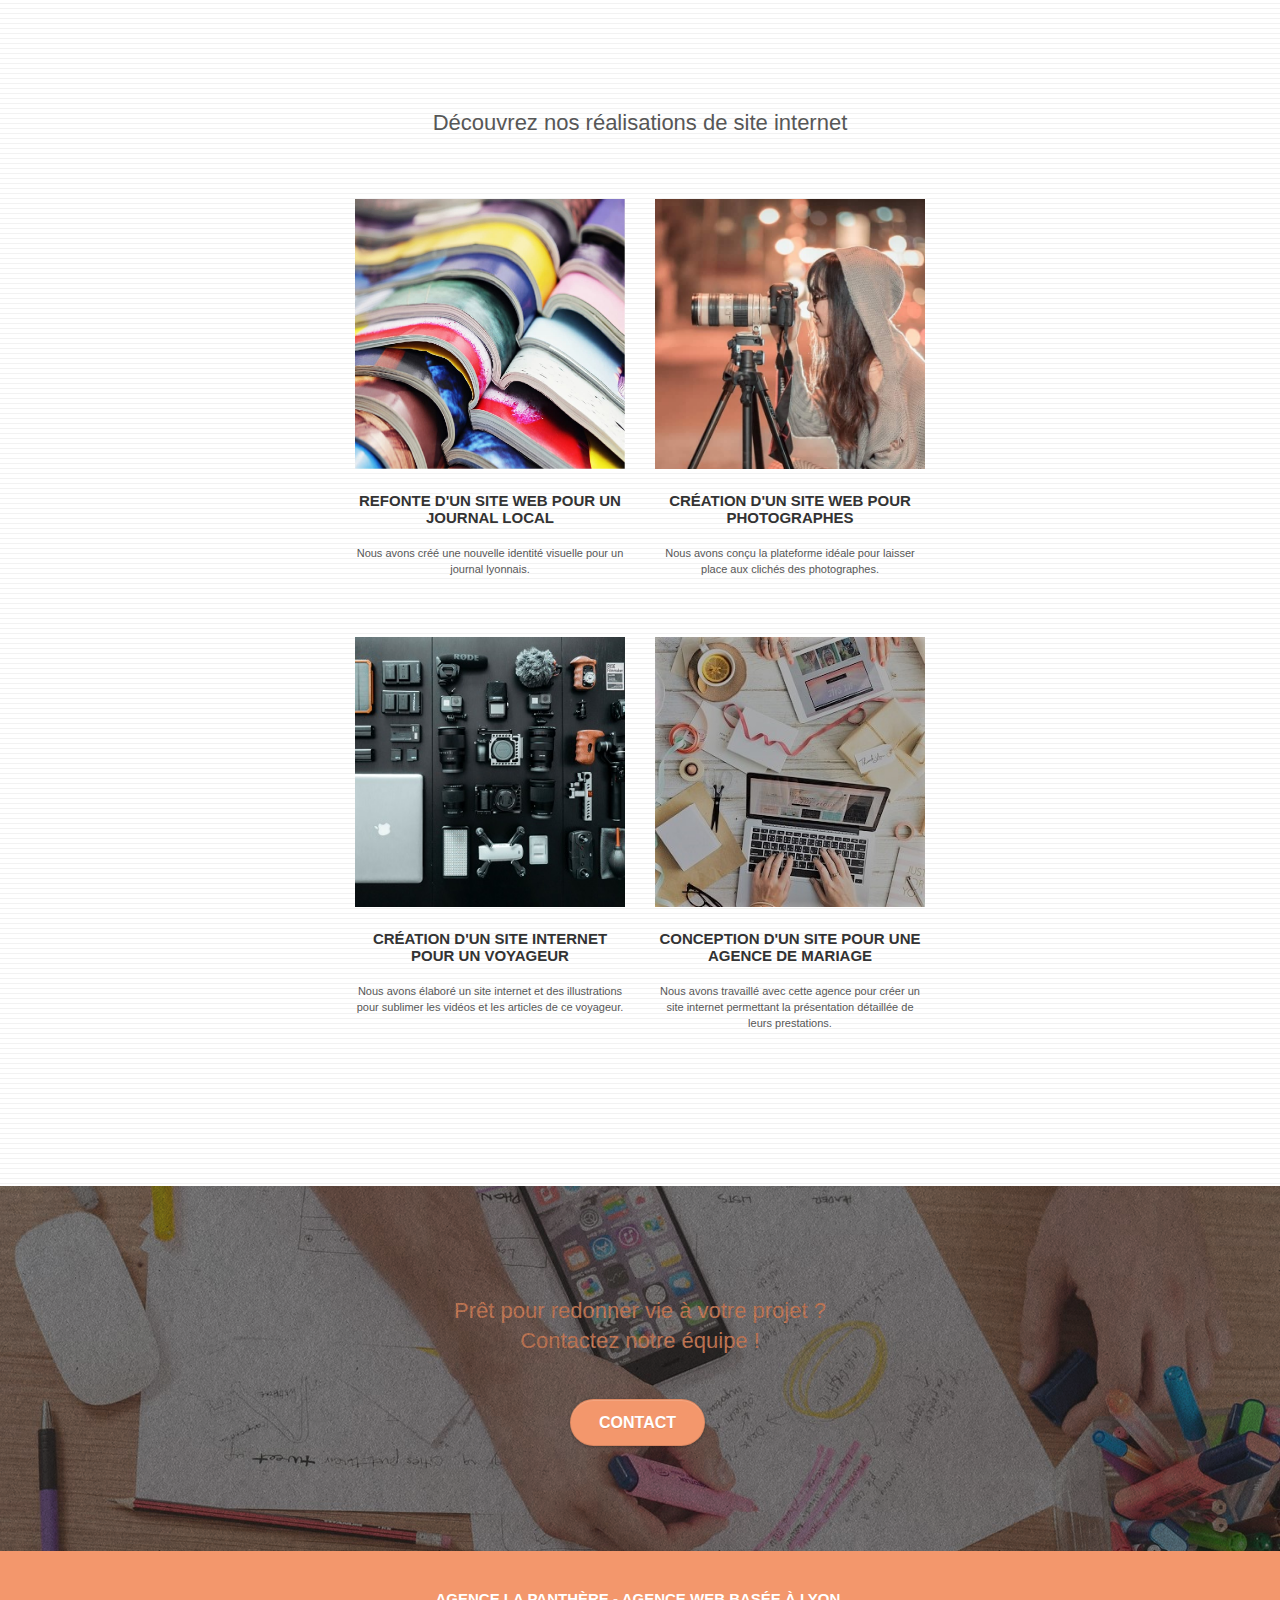
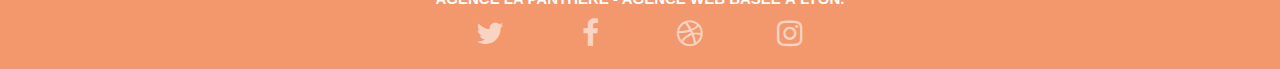
==== commit 225f2292: "uptade alt img + create blockquote" ====
--- a/index.html
+++ b/index.html
@@ -38,7 +38,7 @@
 				<div class="navbar row">
 
 					<div class="navbar-header">
-						<a class="navbar-brand" href="index.html"><img src="img/agence-la-panthere-monochrome.svg" alt="paris web design logo agence web meilleure agence" height="40" /></a>
+						<a class="navbar-brand" href="index.html"><img src="img/agence-la-panthere-monochrome.svg" alt="Logo de l'agence webdesign La Panthère"/></a>
 						<button id="nav-toggle" type="button" class="ui-navbar-toggle navbar-toggle" data-toggle="collapse" data-target=".navbar-1">
 							<span class="sr-only">Toggle navigation</span><span class="icon-bar"></span><span class="icon-bar"></span><span class="icon-bar"></span>
 						</button>
@@ -72,7 +72,7 @@
 				<div class="container bloc-lg">
 					<div class="row tight-width-whitespace">
 						<div class="col-sm-12">
-							<img src="img/logo.png" class="center-block image-resize-mode" width="100" alt="Agence La Panthère, agence web paris, création logo paris" />
+							<img src="img/logo.png" class="center-block image-resize-mode" width="100" alt="Agence La Panthère"/>
 							<h1 class="text-center hero-bloc-text tc-white ">
 								Agence La Panthère
 							</h1>
@@ -143,14 +143,20 @@
 					</div>
 
 
-					<figure class="row voffset-lg voffset">
-						<blockquote></blockquote>
-						<figcaption></figcaption>
-						<div class="col-xs-12 col-md-8 col-md-offset-2 text-center">
-							<img alt="agence web, agence web paris, web design paris, stratégie web" src="img/citation.png" />
-		
-						</div>
-					</figure>
+					<div class="row voffset-lg voffset">
+						<figure class="col-xs-12 col-md-8 col-md-offset-2 text-center">
+							<blockquote>
+								<p>
+									" L'agence La Panthère est une excellente agence web ! Les web designers
+									ont réussi à capturer l'essence de notre entreprise et à l'intégrer à notre site.
+									Cela nous a aidé à doubler nos ventes en ligne à Lyon."
+								</p>
+							</blockquote>
+							<figcaption>
+								<cite> Maxime Guibard, PDG de A vos fourchettes</cite> 
+							</figcaption>
+						</figure>
+					</div>
 
 				</div>
 
@@ -197,7 +203,7 @@
 					<div class="row tight-width-whitespace portfolio-row">
 
 						<section class="col-sm-6">
-							<a href="#" data-lightbox="img/1.jpg" data-gallery-id="gallery-1" data-caption="Refonte d'un site web pour un journal local" data-frame="snapshot-lb"><img src="img/1.jpg" alt="paris web design logo agence web meilleure agence et refonte site web journal" class="img-responsive portfolio-thumb" /></a>
+							<a href="#" data-lightbox="img/1.jpg" data-gallery-id="gallery-1" data-caption="Refonte d'un site web pour un journal local" data-frame="snapshot-lb"><img src="img/1.jpg" alt="Refonte du site web d'un journal lyonnais" class="img-responsive portfolio-thumb" /></a>
 							<h3 class="mg-md text-center">
 								Refonte d'un site web pour un journal local
 							</h3>
@@ -207,7 +213,7 @@
 						</section>
 
 						<section class="col-sm-6">
-							<a href="#" data-lightbox="img/2.jpg" data-gallery-id="gallery-1" data-caption="Création d'un site web pour photographes" data-frame="snapshot-lb"><img src="img/2.jpg" class="img-responsive portfolio-thumb" alt="paris web design logo agence web meilleure agence, Création d'un site web pour photographes" /></a>
+							<a href="#" data-lightbox="img/2.jpg" data-gallery-id="gallery-1" data-caption="création d'une plateforme dédiées aux photographes" data-frame="snapshot-lb"><img src="img/2.jpg" class="img-responsive portfolio-thumb" alt="Création d'un site web pour photographes" /></a>
 							<h3 class="mg-md text-center">
 								Création d'un site web pour photographes
 							</h3>
@@ -221,7 +227,7 @@
 					<div class="row tight-width-whitespace portfolio-row">
 
 						<section class="col-sm-6">
-							<a href="#" data-lightbox="img/3.bmp" data-gallery-id="gallery-1" data-caption="Création d'un site internet pour un voyageur" data-frame="snapshot-lb"><img src="img/3.bmp" class="img-responsive portfolio-thumb" alt="paris web design logo agence web meilleure agence, Création d'un site web pour voyageur"/></a>
+							<a href="#" data-lightbox="img/3.bmp" data-gallery-id="gallery-1" data-caption="Création d'un site internet pour un voyageur" data-frame="snapshot-lb"><img src="img/3.bmp" class="img-responsive portfolio-thumb" alt="Création d'un site web pour voyageur"/></a>
 							<h3 class="mg-md text-center">
 								Création d'un site internet pour un voyageur
 							</h3>
@@ -231,7 +237,7 @@
 						</section>
 
 						<section class="col-sm-6">
-							<a href="#" data-lightbox="img/4.bmp" data-gallery-id="gallery-1" data-caption="Conception d'un site pour une agence de mariage" data-frame="snapshot-lb"><img src="img/4.bmp" class="img-responsive portfolio-thumb" alt="paris web design logo agence web meilleure agence, Création d'un site web pour agence de mariage" /></a>
+							<a href="#" data-lightbox="img/4.bmp" data-gallery-id="gallery-1" data-caption="Conception d'un site pour une agence de mariage" data-frame="snapshot-lb"><img src="img/4.bmp" class="img-responsive portfolio-thumb" alt="Création d'un site web pour agence de mariage" /></a>
 							<h3 class="mg-md text-center">
 								Conception d'un site pour une agence de mariage
 							</h3>
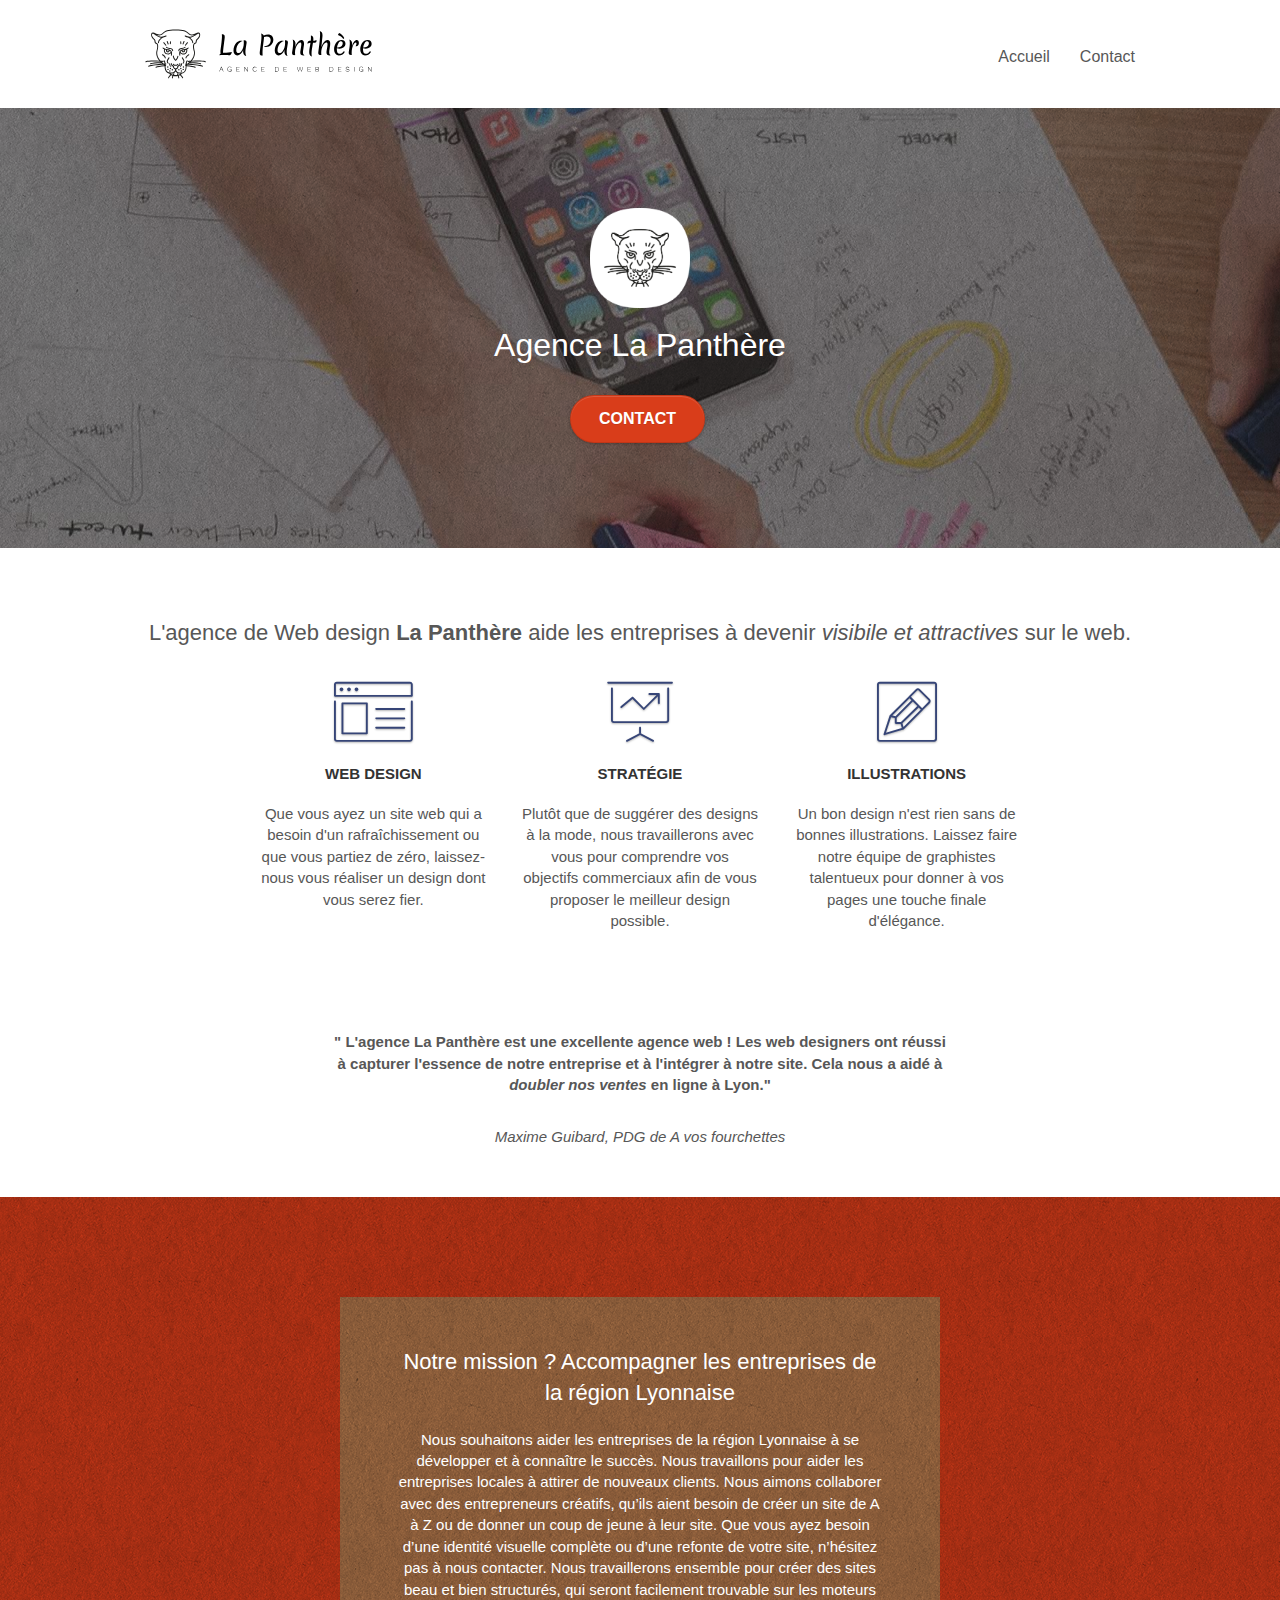
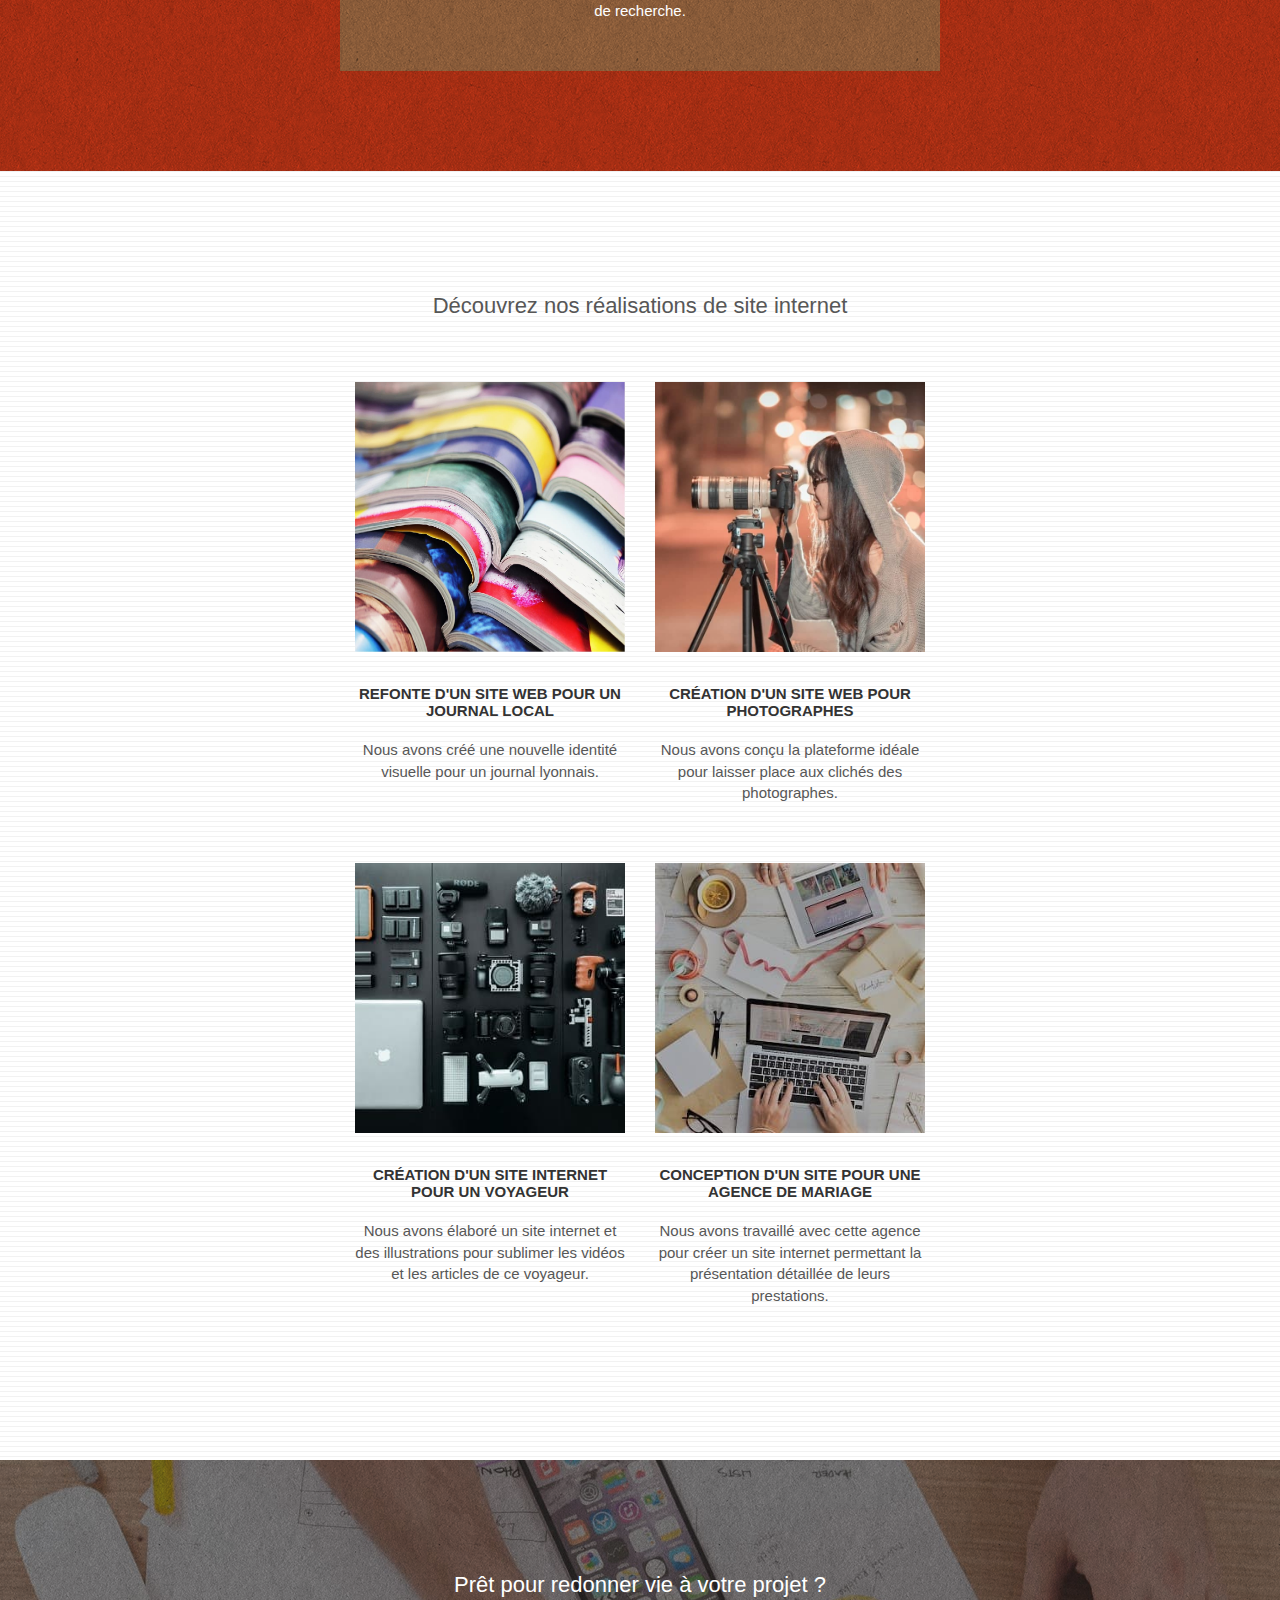
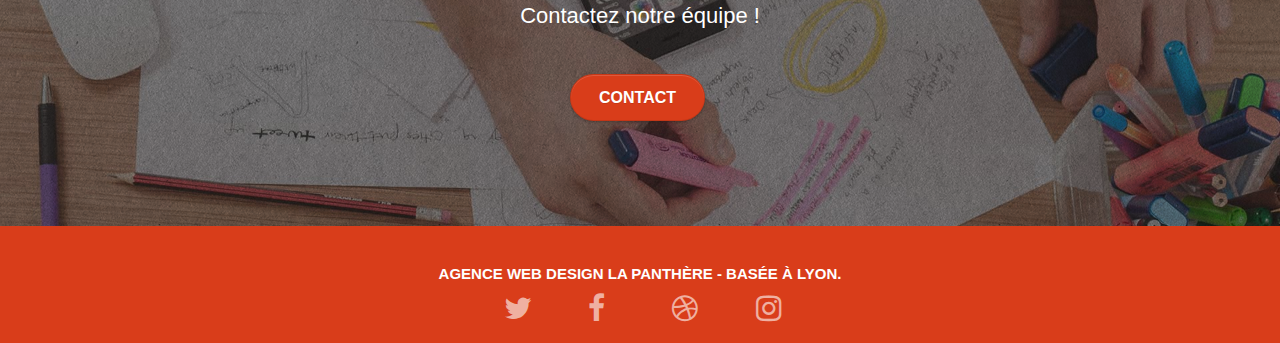
==== commit 7fb23a34: "work on accessibility & performance" ====
--- a/index.html
+++ b/index.html
@@ -2,6 +2,8 @@
 <html lang="fr">
 <head>
     <meta charset="utf-8">
+
+	<!-- Ajout balise meta robots & content description-->
 	<meta name="robots" content="index, follow">
     <meta name="description" content="Notre agence de webdesign, située à Lyon, 
 	a pour objectif de venir en aide aux entreprises dans le but de leur offrir une 
@@ -10,17 +12,18 @@
     <link rel="shortcut icon" type="image/png" href="favicon.jpg">
     
 	<link rel="stylesheet" type="text/css" href="./css/bootstrap.css">
-	<link rel="stylesheet" type="text/css" href="style.css">
 	<link rel="stylesheet" type="text/css" href="./css/font-awesome.css">
 	<link rel="stylesheet" type="text/css" href="./css/et-line.css">
-	
+	<link rel="stylesheet" type="text/css" href="style.css">
+
     
-	<script src="./js/jquery-2.1.0.js"></script>
-	<script src="./js/bootstrap.js"></script>
-	<script src="./js/blocs.js"></script>
-	<script src="./js/jquery.touchSwipe.js" defer></script>
-	<script src="./js/gmaps.js"></script>
-
+	<script src="./js/jsquery-2.1.0-min.js" defer ></script>
+	<script src="./js/bootstrap-min.js" defer></script>
+	<script src="./js/bloc-min.js" defer></script>
+	<script src="./js/jsBootstrapValidation-min.js" defer ></script>
+	<script src="./js/formHandler.js" defer ></script>
+
+	<!--Ajout content title-->
     <title>La Panthère</title>
 
 <!-- Analytics -->
@@ -30,6 +33,8 @@
 <body>
 <!-- Principal conteneur -->
 	<div class="page-container">
+
+		<!-- Ajout de la structure sémantique -->
 		
 		<!-- Header -->
 		<header class="bloc bgc-white l-bloc " id="bloc-0">
@@ -38,8 +43,8 @@
 				<div class="navbar row">
 
 					<div class="navbar-header">
-						<a class="navbar-brand" href="index.html"><img src="img/agence-la-panthere-monochrome.svg" alt="Logo de l'agence webdesign La Panthère"/></a>
-						<button id="nav-toggle" type="button" class="ui-navbar-toggle navbar-toggle" data-toggle="collapse" data-target=".navbar-1">
+						<a class="navbar-brand" href="index.html"><img src="img/agence-la-panthere.svg" alt="Logo de l'agence web design La Panthère"/></a>
+						<button id="nav-toggle" type="button" class="ui-navbar-toggle navbar-toggle" data-toggle="collapse" data-target=".navbar-1" aria-label="Menu déroulant">
 							<span class="sr-only">Toggle navigation</span><span class="icon-bar"></span><span class="icon-bar"></span><span class="icon-bar"></span>
 						</button>
 					</div>
@@ -49,8 +54,7 @@
 							<li>
 								<a href="index.html">Accueil</a>
 							</li>
-							<li>
-							</li>
+
 							<li>
 								<a href="contact.html">Contact</a>
 							</li>
@@ -72,7 +76,7 @@
 				<div class="container bloc-lg">
 					<div class="row tight-width-whitespace">
 						<div class="col-sm-12">
-							<img src="img/logo.png" class="center-block image-resize-mode" width="100" alt="Agence La Panthère"/>
+							<img src="img/logo.png" class="center-block image-resize-mode" alt="Agence La Panthère"/>
 							<h1 class="text-center hero-bloc-text tc-white ">
 								Agence La Panthère
 							</h1>
@@ -94,8 +98,9 @@
 				<div class="container bloc-md">
 					<div class="row">
 						<div class="col-sm-12 text-center">
+							<!-- Ajout H2 -->
 							<h2>
-								L'agence de webdesign <strong>La Panthère</strong> aide les entreprises à devenir <em>visibile et attractives</em> sur le web.
+								L'agence de Web design <strong>La Panthère</strong> aide les entreprises à devenir <em>visibile et attractives</em> sur le web.
 							</h2>
 						</div>
 					</div>
@@ -110,7 +115,7 @@
 								Web design
 							</h3>
 							<p class="text-center ">
-								Que vous ayez un site web qui a besoin d&rsquo;un rafraîchissement ou que vous partiez de zéro, laissez-nous vous réaliser un design dont vous serez fier.
+								Que vous ayez un site web qui a besoin d'un rafraîchissement ou que vous partiez de zéro, laissez-nous vous réaliser un design dont vous serez fier.
 							</p>
 						</section>
 
@@ -120,10 +125,10 @@
 								<span class="et-icon-presentation sm-shadow icon-dark-slate-blue icons icon-lg"></span>
 							</div>
 							<h3 class="mg-md text-center">
-								&nbsp;Stratégie
+								Stratégie
 							</h3>
 							<p class="text-center ">
-								Plutôt que de suggérer des designs à la mode, nous travaillerons avec vous pour comprendre vos objectifs commerciaux afin de vous proposer le meilleur design possible.<br>
+								Plutôt que de suggérer des designs à la mode, nous travaillerons avec vous pour comprendre vos objectifs commerciaux afin de vous proposer le meilleur design possible.
 							</p>
 						</section>
 
@@ -144,12 +149,13 @@
 
 
 					<div class="row voffset-lg voffset">
-						<figure class="col-xs-12 col-md-8 col-md-offset-2 text-center">
-							<blockquote>
+						<!-- AJout balise figure et blockquote pour la citation de l'avis -->
+						<figure class="col-xs-12 col-md-8 col-md-offset-2 text-center citation">
+							<blockquote class="avis">
 								<p>
-									" L'agence La Panthère est une excellente agence web ! Les web designers
+									" L'agence La Panthère est une <strong>excellente agence web</strong> ! Les web designers
 									ont réussi à capturer l'essence de notre entreprise et à l'intégrer à notre site.
-									Cela nous a aidé à doubler nos ventes en ligne à Lyon."
+									Cela nous a aidé à <em>doubler nos ventes</em> en ligne à Lyon."
 								</p>
 							</blockquote>
 							<figcaption>
@@ -170,6 +176,7 @@
 				<div class="container bloc-lg">
 					<div class="row tight-width-whitespace black-background">
 						<div class="col-sm-12">
+							<!-- Raccoucicement du H2 -->
 							<h2 class="mg-md text-center tc-white">
 								Notre mission ? Accompagner les entreprises de la région Lyonnaise
 							</h2>
@@ -179,7 +186,7 @@
 								Nous aimons collaborer avec des entrepreneurs créatifs, qu’ils aient besoin de créer un site de A à Z ou de donner un coup de jeune à leur site. 
 								Que vous ayez besoin d’une identité visuelle complète ou d’une refonte de votre site, n’hésitez pas à nous contacter. Nous travaillerons ensemble pour créer des sites beau et bien structurés, 
 								qui seront facilement trouvable sur les moteurs de recherche. 
-								<br><br><a class="ltc-white bold-link" href="contact.html">Contactez notre équipe</a><br>
+								<!--Suppression du lien contact car déja présent à 3 reprises sur la page web-->
 							</p>
 						</div>
 					</div>
@@ -196,6 +203,7 @@
 
 					<div class="row">
 						<div class="col-sm-12 text-center">
+							<!-- Ajout H2 -->
 							<h2> Découvrez nos réalisations de site internet </h2>
 						</div>
 					</div>
@@ -227,7 +235,7 @@
 					<div class="row tight-width-whitespace portfolio-row">
 
 						<section class="col-sm-6">
-							<a href="#" data-lightbox="img/3.bmp" data-gallery-id="gallery-1" data-caption="Création d'un site internet pour un voyageur" data-frame="snapshot-lb"><img src="img/3.bmp" class="img-responsive portfolio-thumb" alt="Création d'un site web pour voyageur"/></a>
+							<a href="#" data-lightbox="img/3.jpg" data-gallery-id="gallery-1" data-caption="Création d'un site internet pour un voyageur" data-frame="snapshot-lb"><img src="img/3.jpg" class="img-responsive portfolio-thumb" alt="Création d'un site web pour voyageur"/></a>
 							<h3 class="mg-md text-center">
 								Création d'un site internet pour un voyageur
 							</h3>
@@ -237,7 +245,7 @@
 						</section>
 
 						<section class="col-sm-6">
-							<a href="#" data-lightbox="img/4.bmp" data-gallery-id="gallery-1" data-caption="Conception d'un site pour une agence de mariage" data-frame="snapshot-lb"><img src="img/4.bmp" class="img-responsive portfolio-thumb" alt="Création d'un site web pour agence de mariage" /></a>
+							<a href="#" data-lightbox="img/4.jpg" data-gallery-id="gallery-1" data-caption="Conception d'un site pour une agence de mariage" data-frame="snapshot-lb"><img src="img/4.jpg" class="img-responsive portfolio-thumb" alt="Création d'un site web pour agence de mariage" /></a>
 							<h3 class="mg-md text-center">
 								Conception d'un site pour une agence de mariage
 							</h3>
@@ -258,14 +266,12 @@
 			
 			<div class="bloc bgc-dark-slate-blue bg-banniere d-bloc bloc-bg-texture texture-paper" id="bloc-5-cta">
 				<div class="container bloc-lg">
-					<div class="row">
-						<h2 class="mg-md text-center tc-white">
-							Prêt pour redonner vie à votre projet ?<br>Contactez notre équipe !
-						</h2>
 						<div class="col-sm-12 text-center">
+							<h2 class="mg-md text-center tc-white">
+								Prêt pour redonner vie à votre projet ?<br>Contactez notre équipe !
+							</h2>
 							<a href="contact.html" class="btn btn-atomic-tangerine btn-clean btn-rd btn-lg cta-hero">Contact</a>
 						</div>
-					</div>
 				</div>
 			</div>
 			<!-- bloc-5-cta END -->
@@ -278,28 +284,29 @@
 			<div class="container bloc-sm">
 				<div class="row">
 					<div class="col-sm-12">
+						<!-- Ajout H3 -->
 						<h3 class="text-center white">
-							Agence La Panthère - Agence web basée à Lyon.<br>
+							Agence Web design La Panthère - basée à Lyon.
 						</h3>
 						<div class="row row-no-gutters social">
 							<div class="col-sm-3">
 								<div class="text-center">
-									<a class="social" href="index.html"><span class="fa fa-twitter icon-md"></span></a>
+									<a class="social" href="index.html" aria-label="Twitter"><span class="fa fa-twitter icon-md"></span></a>
 								</div>
 							</div>
 							<div class="col-sm-3">
 								<div class="text-center">
-									<a class="social" href="index.html"><span class="fa fa-facebook icon-md"></span></a>
+									<a class="social" href="index.html" aria-label="Facebook"><span class="fa fa-facebook icon-md"></span></a>
 								</div>
 							</div>
 							<div class="col-sm-3">
 								<div class="text-center">
-									<a class="social" href="index.html"><span class="fa fa-dribbble icon-md"></span></a>
+									<a class="social" href="index.html" aria-label="Dribble"><span class="fa fa-dribbble icon-md"></span></a>
 								</div>
 							</div>
 							<div class="col-sm-3">
 								<div class="text-center">
-									<a class="social" href="index.html"><span class="fa fa-instagram icon-md"></span></a>
+									<a class="social" href="index.html" aria-label="Instagram"><span class="fa fa-instagram icon-md"></span></a>
 								</div>
 							</div>
 						</div>
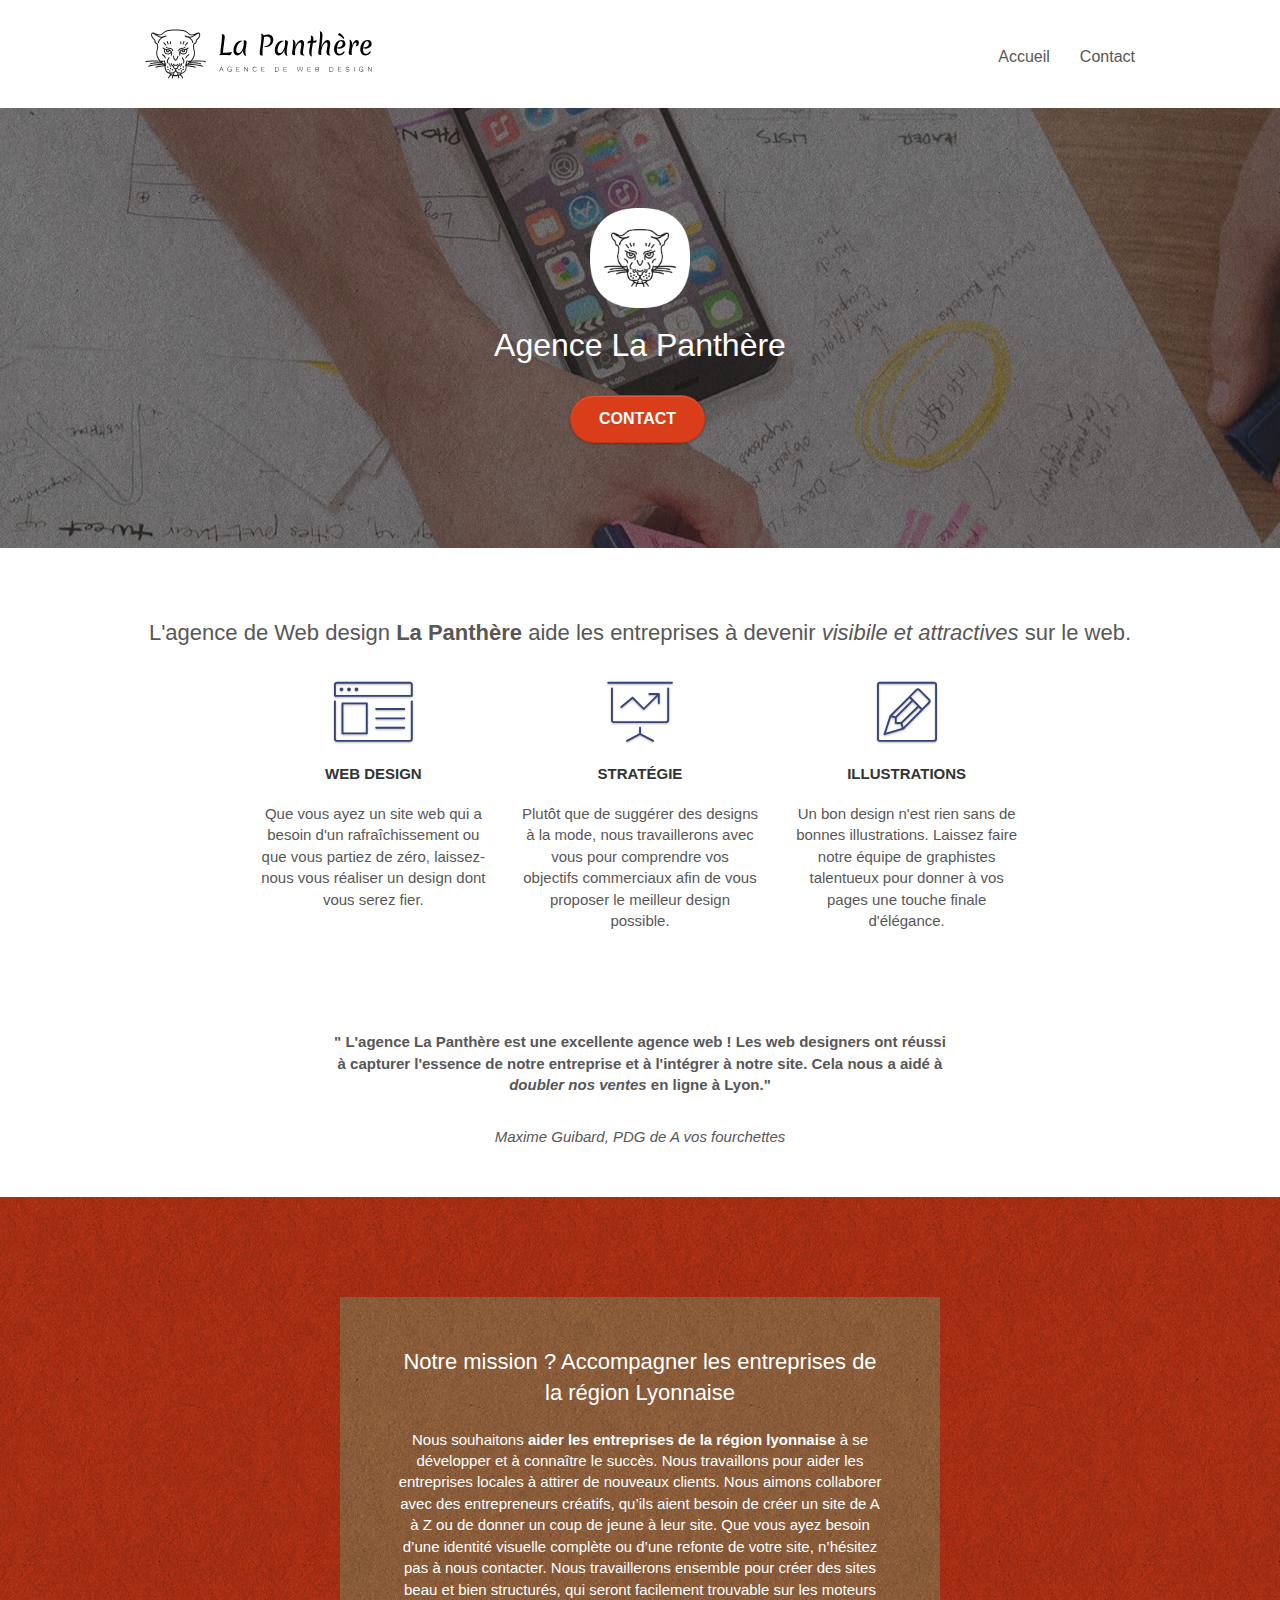
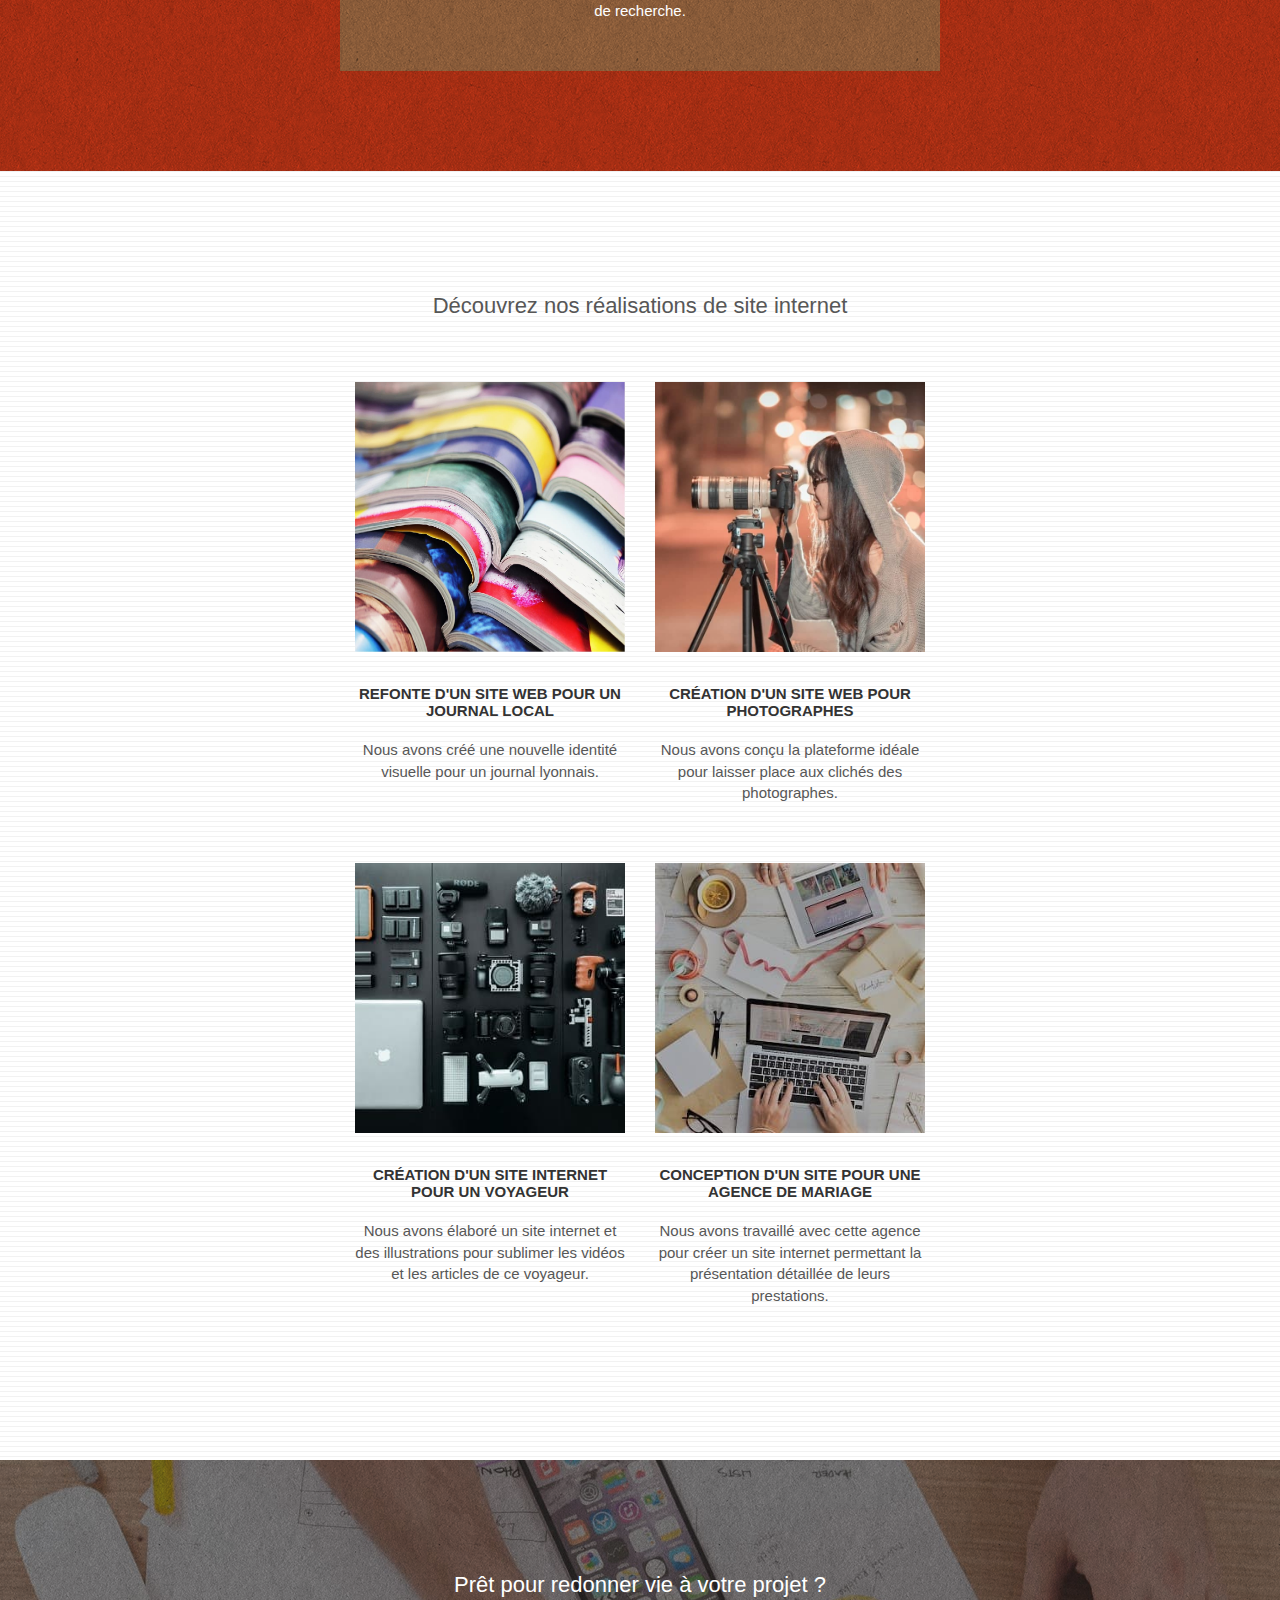
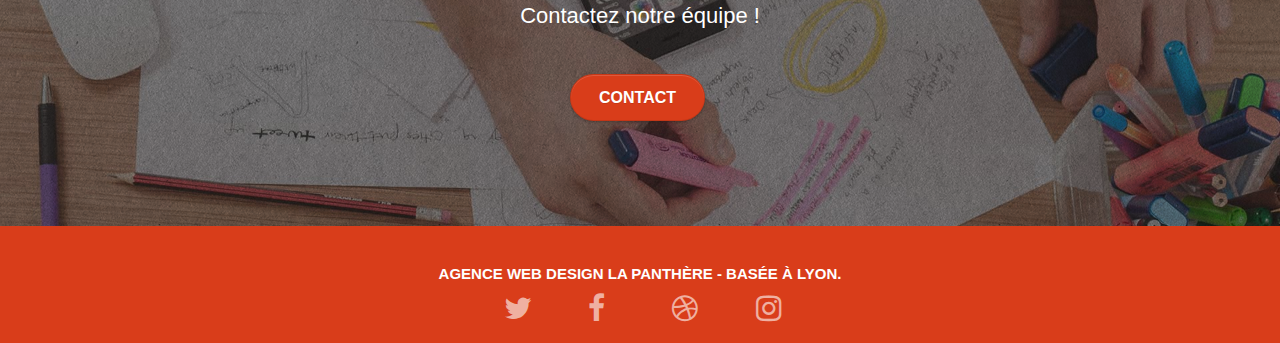
==== commit 13145cfc: "add strong" ====
--- a/index.html
+++ b/index.html
@@ -9,7 +9,7 @@
 	a pour objectif de venir en aide aux entreprises dans le but de leur offrir une 
 	meilleure attractivité sur internet.">
     <meta name="viewport" content="width=device-width, initial-scale=1.0, viewport-fit=cover">
-    <link rel="shortcut icon" type="image/png" href="favicon.jpg">
+    <link rel="shortcut icon" type="image/png" href="./img/favicon.jpg">
     
 	<link rel="stylesheet" type="text/css" href="./css/bootstrap.css">
 	<link rel="stylesheet" type="text/css" href="./css/font-awesome.css">
@@ -24,7 +24,7 @@
 	<script src="./js/formHandler.js" defer ></script>
 
 	<!--Ajout content title-->
-    <title>La Panthère</title>
+    <title>Agence la Panthère</title>
 
 <!-- Analytics -->
  
@@ -182,7 +182,7 @@
 							</h2>
 							
 							<p class="text-center white">
-								Nous souhaitons aider les entreprises de la région Lyonnaise à se développer et à connaître le succès. Nous travaillons pour aider les entreprises locales à attirer de nouveaux clients.
+								Nous souhaitons <strong>aider les entreprises de la région lyonnaise</strong> à se développer et à connaître le succès. Nous travaillons pour aider les entreprises locales à attirer de nouveaux clients.
 								Nous aimons collaborer avec des entrepreneurs créatifs, qu’ils aient besoin de créer un site de A à Z ou de donner un coup de jeune à leur site. 
 								Que vous ayez besoin d’une identité visuelle complète ou d’une refonte de votre site, n’hésitez pas à nous contacter. Nous travaillerons ensemble pour créer des sites beau et bien structurés, 
 								qui seront facilement trouvable sur les moteurs de recherche. 
@@ -286,7 +286,7 @@
 					<div class="col-sm-12">
 						<!-- Ajout H3 -->
 						<h3 class="text-center white">
-							Agence Web design La Panthère - basée à Lyon.
+							Agence Web design La Panthère - basée à <strong>Lyon</strong>.
 						</h3>
 						<div class="row row-no-gutters social">
 							<div class="col-sm-3">
--- a/css/et-line.css
+++ b/css/et-line.css
@@ -1 +1 @@
-@font-face{font-family:et-line;src:url(../fonts/et-line.eot);src:url(../fonts/et-line.eot?#iefix) format("embedded-opentype"),url(../fonts/et-line.woff) format("woff"),url(../fonts/et-line.ttf) format("truetype"),url(../fonts/et-line.svg#et-line) format("svg");font-weight:400;font-style:normal}.et-icon-adjustments,.et-icon-alarmclock,.et-icon-anchor,.et-icon-aperture,.et-icon-attachment,.et-icon-bargraph,.et-icon-basket,.et-icon-beaker,.et-icon-bike,.et-icon-book-open,.et-icon-briefcase,.et-icon-browser,.et-icon-calendar,.et-icon-camera,.et-icon-caution,.et-icon-chat,.et-icon-circle-compass,.et-icon-clipboard,.et-icon-clock,.et-icon-cloud,.et-icon-compass,.et-icon-desktop,.et-icon-dial,.et-icon-document,.et-icon-documents,.et-icon-download,.et-icon-dribbble,.et-icon-edit,.et-icon-envelope,.et-icon-expand,.et-icon-facebook,.et-icon-flag,.et-icon-focus,.et-icon-gears,.et-icon-genius,.et-icon-gift,.et-icon-global,.et-icon-globe,.et-icon-googleplus,.et-icon-grid,.et-icon-happy,.et-icon-hazardous,.et-icon-heart,.et-icon-hotairballoon,.et-icon-hourglass,.et-icon-key,.et-icon-laptop,.et-icon-layers,.et-icon-lifesaver,.et-icon-lightbulb,.et-icon-linegraph,.et-icon-linkedin,.et-icon-lock,.et-icon-magnifying-glass,.et-icon-map,.et-icon-map-pin,.et-icon-megaphone,.et-icon-mic,.et-icon-mobile,.et-icon-newspaper,.et-icon-notebook,.et-icon-paintbrush,.et-icon-paperclip,.et-icon-pencil,.et-icon-phone,.et-icon-picture,.et-icon-pictures,.et-icon-piechart,.et-icon-presentation,.et-icon-pricetags,.et-icon-printer,.et-icon-profile-female,.et-icon-profile-male,.et-icon-puzzle,.et-icon-quote,.et-icon-recycle,.et-icon-refresh,.et-icon-ribbon,.et-icon-rss,.et-icon-sad,.et-icon-scissors,.et-icon-scope,.et-icon-search,.et-icon-shield,.et-icon-speedometer,.et-icon-strategy,.et-icon-streetsign,.et-icon-tablet,.et-icon-target,.et-icon-telescope,.et-icon-toolbox,.et-icon-tools,.et-icon-tools-2,.et-icon-trophy,.et-icon-tumblr,.et-icon-twitter,.et-icon-upload,.et-icon-video,.et-icon-wallet,.et-icon-wine{font-family:et-line;speak:none;font-style:normal;font-weight:400;font-variant:normal;text-transform:none;line-height:1;-webkit-font-smoothing:antialiased;-moz-osx-font-smoothing:grayscale;display:inline-block}.et-icon-mobile:before{content:"\e000"}.et-icon-laptop:before{content:"\e001"}.et-icon-desktop:before{content:"\e002"}.et-icon-tablet:before{content:"\e003"}.et-icon-phone:before{content:"\e004"}.et-icon-document:before{content:"\e005"}.et-icon-documents:before{content:"\e006"}.et-icon-search:before{content:"\e007"}.et-icon-clipboard:before{content:"\e008"}.et-icon-newspaper:before{content:"\e009"}.et-icon-notebook:before{content:"\e00a"}.et-icon-book-open:before{content:"\e00b"}.et-icon-browser:before{content:"\e00c"}.et-icon-calendar:before{content:"\e00d"}.et-icon-presentation:before{content:"\e00e"}.et-icon-picture:before{content:"\e00f"}.et-icon-pictures:before{content:"\e010"}.et-icon-video:before{content:"\e011"}.et-icon-camera:before{content:"\e012"}.et-icon-printer:before{content:"\e013"}.et-icon-toolbox:before{content:"\e014"}.et-icon-briefcase:before{content:"\e015"}.et-icon-wallet:before{content:"\e016"}.et-icon-gift:before{content:"\e017"}.et-icon-bargraph:before{content:"\e018"}.et-icon-grid:before{content:"\e019"}.et-icon-expand:before{content:"\e01a"}.et-icon-focus:before{content:"\e01b"}.et-icon-edit:before{content:"\e01c"}.et-icon-adjustments:before{content:"\e01d"}.et-icon-ribbon:before{content:"\e01e"}.et-icon-hourglass:before{content:"\e01f"}.et-icon-lock:before{content:"\e020"}.et-icon-megaphone:before{content:"\e021"}.et-icon-shield:before{content:"\e022"}.et-icon-trophy:before{content:"\e023"}.et-icon-flag:before{content:"\e024"}.et-icon-map:before{content:"\e025"}.et-icon-puzzle:before{content:"\e026"}.et-icon-basket:before{content:"\e027"}.et-icon-envelope:before{content:"\e028"}.et-icon-streetsign:before{content:"\e029"}.et-icon-telescope:before{content:"\e02a"}.et-icon-gears:before{content:"\e02b"}.et-icon-key:before{content:"\e02c"}.et-icon-paperclip:before{content:"\e02d"}.et-icon-attachment:before{content:"\e02e"}.et-icon-pricetags:before{content:"\e02f"}.et-icon-lightbulb:before{content:"\e030"}.et-icon-layers:before{content:"\e031"}.et-icon-pencil:before{content:"\e032"}.et-icon-tools:before{content:"\e033"}.et-icon-tools-2:before{content:"\e034"}.et-icon-scissors:before{content:"\e035"}.et-icon-paintbrush:before{content:"\e036"}.et-icon-magnifying-glass:before{content:"\e037"}.et-icon-circle-compass:before{content:"\e038"}.et-icon-linegraph:before{content:"\e039"}.et-icon-mic:before{content:"\e03a"}.et-icon-strategy:before{content:"\e03b"}.et-icon-beaker:before{content:"\e03c"}.et-icon-caution:before{content:"\e03d"}.et-icon-recycle:before{content:"\e03e"}.et-icon-anchor:before{content:"\e03f"}.et-icon-profile-male:before{content:"\e040"}.et-icon-profile-female:before{content:"\e041"}.et-icon-bike:before{content:"\e042"}.et-icon-wine:before{content:"\e043"}.et-icon-hotairballoon:before{content:"\e044"}.et-icon-globe:before{content:"\e045"}.et-icon-genius:before{content:"\e046"}.et-icon-map-pin:before{content:"\e047"}.et-icon-dial:before{content:"\e048"}.et-icon-chat:before{content:"\e049"}.et-icon-heart:before{content:"\e04a"}.et-icon-cloud:before{content:"\e04b"}.et-icon-upload:before{content:"\e04c"}.et-icon-download:before{content:"\e04d"}.et-icon-target:before{content:"\e04e"}.et-icon-hazardous:before{content:"\e04f"}.et-icon-piechart:before{content:"\e050"}.et-icon-speedometer:before{content:"\e051"}.et-icon-global:before{content:"\e052"}.et-icon-compass:before{content:"\e053"}.et-icon-lifesaver:before{content:"\e054"}.et-icon-clock:before{content:"\e055"}.et-icon-aperture:before{content:"\e056"}.et-icon-quote:before{content:"\e057"}.et-icon-scope:before{content:"\e058"}.et-icon-alarmclock:before{content:"\e059"}.et-icon-refresh:before{content:"\e05a"}.et-icon-happy:before{content:"\e05b"}.et-icon-sad:before{content:"\e05c"}.et-icon-facebook:before{content:"\e05d"}.et-icon-twitter:before{content:"\e05e"}.et-icon-googleplus:before{content:"\e05f"}.et-icon-rss:before{content:"\e060"}.et-icon-tumblr:before{content:"\e061"}.et-icon-linkedin:before{content:"\e062"}.et-icon-dribbble:before{content:"\e063"}+@font-face{font-family:et-line;src:url(../fonts/et-line.eot);src:url(../fonts/et-line.eot?#iefix) format("embedded-opentype"),url(../fonts/et-line.woff) format("woff"),url(../fonts/et-line.ttf) format("truetype"),url(../fonts/et-line.svg#et-line) format("svg");font-weight:400;font-style:normal}.et-icon-adjustments,.et-icon-alarmclock,.et-icon-anchor,.et-icon-aperture,.et-icon-attachment,.et-icon-bargraph,.et-icon-basket,.et-icon-beaker,.et-icon-bike,.et-icon-book-open,.et-icon-briefcase,.et-icon-browser,.et-icon-calendar,.et-icon-camera,.et-icon-caution,.et-icon-chat,.et-icon-circle-compass,.et-icon-clipboard,.et-icon-clock,.et-icon-cloud,.et-icon-compass,.et-icon-desktop,.et-icon-dial,.et-icon-document,.et-icon-documents,.et-icon-download,.et-icon-dribbble,.et-icon-edit,.et-icon-envelope,.et-icon-expand,.et-icon-facebook,.et-icon-flag,.et-icon-focus,.et-icon-gears,.et-icon-genius,.et-icon-gift,.et-icon-global,.et-icon-globe,.et-icon-googleplus,.et-icon-grid,.et-icon-happy,.et-icon-hazardous,.et-icon-heart,.et-icon-hotairballoon,.et-icon-hourglass,.et-icon-key,.et-icon-laptop,.et-icon-layers,.et-icon-lifesaver,.et-icon-lightbulb,.et-icon-linegraph,.et-icon-linkedin,.et-icon-lock,.et-icon-magnifying-glass,.et-icon-map,.et-icon-map-pin,.et-icon-megaphone,.et-icon-mic,.et-icon-mobile,.et-icon-newspaper,.et-icon-notebook,.et-icon-paintbrush,.et-icon-paperclip,.et-icon-pencil,.et-icon-phone,.et-icon-picture,.et-icon-pictures,.et-icon-piechart,.et-icon-presentation,.et-icon-pricetags,.et-icon-printer,.et-icon-profile-female,.et-icon-profile-male,.et-icon-puzzle,.et-icon-quote,.et-icon-recycle,.et-icon-refresh,.et-icon-ribbon,.et-icon-rss,.et-icon-sad,.et-icon-scissors,.et-icon-scope,.et-icon-search,.et-icon-shield,.et-icon-speedometer,.et-icon-strategy,.et-icon-streetsign,.et-icon-tablet,.et-icon-target,.et-icon-telescope,.et-icon-toolbox,.et-icon-tools,.et-icon-tools-2,.et-icon-trophy,.et-icon-tumblr,.et-icon-twitter,.et-icon-upload,.et-icon-video,.et-icon-wallet,.et-icon-wine{font-family:et-line;font-style:normal;font-weight:400;font-variant:normal;text-transform:none;line-height:1;-webkit-font-smoothing:antialiased;-moz-osx-font-smoothing:grayscale;display:inline-block}.et-icon-mobile:before{content:"\e000"}.et-icon-laptop:before{content:"\e001"}.et-icon-desktop:before{content:"\e002"}.et-icon-tablet:before{content:"\e003"}.et-icon-phone:before{content:"\e004"}.et-icon-document:before{content:"\e005"}.et-icon-documents:before{content:"\e006"}.et-icon-search:before{content:"\e007"}.et-icon-clipboard:before{content:"\e008"}.et-icon-newspaper:before{content:"\e009"}.et-icon-notebook:before{content:"\e00a"}.et-icon-book-open:before{content:"\e00b"}.et-icon-browser:before{content:"\e00c"}.et-icon-calendar:before{content:"\e00d"}.et-icon-presentation:before{content:"\e00e"}.et-icon-picture:before{content:"\e00f"}.et-icon-pictures:before{content:"\e010"}.et-icon-video:before{content:"\e011"}.et-icon-camera:before{content:"\e012"}.et-icon-printer:before{content:"\e013"}.et-icon-toolbox:before{content:"\e014"}.et-icon-briefcase:before{content:"\e015"}.et-icon-wallet:before{content:"\e016"}.et-icon-gift:before{content:"\e017"}.et-icon-bargraph:before{content:"\e018"}.et-icon-grid:before{content:"\e019"}.et-icon-expand:before{content:"\e01a"}.et-icon-focus:before{content:"\e01b"}.et-icon-edit:before{content:"\e01c"}.et-icon-adjustments:before{content:"\e01d"}.et-icon-ribbon:before{content:"\e01e"}.et-icon-hourglass:before{content:"\e01f"}.et-icon-lock:before{content:"\e020"}.et-icon-megaphone:before{content:"\e021"}.et-icon-shield:before{content:"\e022"}.et-icon-trophy:before{content:"\e023"}.et-icon-flag:before{content:"\e024"}.et-icon-map:before{content:"\e025"}.et-icon-puzzle:before{content:"\e026"}.et-icon-basket:before{content:"\e027"}.et-icon-envelope:before{content:"\e028"}.et-icon-streetsign:before{content:"\e029"}.et-icon-telescope:before{content:"\e02a"}.et-icon-gears:before{content:"\e02b"}.et-icon-key:before{content:"\e02c"}.et-icon-paperclip:before{content:"\e02d"}.et-icon-attachment:before{content:"\e02e"}.et-icon-pricetags:before{content:"\e02f"}.et-icon-lightbulb:before{content:"\e030"}.et-icon-layers:before{content:"\e031"}.et-icon-pencil:before{content:"\e032"}.et-icon-tools:before{content:"\e033"}.et-icon-tools-2:before{content:"\e034"}.et-icon-scissors:before{content:"\e035"}.et-icon-paintbrush:before{content:"\e036"}.et-icon-magnifying-glass:before{content:"\e037"}.et-icon-circle-compass:before{content:"\e038"}.et-icon-linegraph:before{content:"\e039"}.et-icon-mic:before{content:"\e03a"}.et-icon-strategy:before{content:"\e03b"}.et-icon-beaker:before{content:"\e03c"}.et-icon-caution:before{content:"\e03d"}.et-icon-recycle:before{content:"\e03e"}.et-icon-anchor:before{content:"\e03f"}.et-icon-profile-male:before{content:"\e040"}.et-icon-profile-female:before{content:"\e041"}.et-icon-bike:before{content:"\e042"}.et-icon-wine:before{content:"\e043"}.et-icon-hotairballoon:before{content:"\e044"}.et-icon-globe:before{content:"\e045"}.et-icon-genius:before{content:"\e046"}.et-icon-map-pin:before{content:"\e047"}.et-icon-dial:before{content:"\e048"}.et-icon-chat:before{content:"\e049"}.et-icon-heart:before{content:"\e04a"}.et-icon-cloud:before{content:"\e04b"}.et-icon-upload:before{content:"\e04c"}.et-icon-download:before{content:"\e04d"}.et-icon-target:before{content:"\e04e"}.et-icon-hazardous:before{content:"\e04f"}.et-icon-piechart:before{content:"\e050"}.et-icon-speedometer:before{content:"\e051"}.et-icon-global:before{content:"\e052"}.et-icon-compass:before{content:"\e053"}.et-icon-lifesaver:before{content:"\e054"}.et-icon-clock:before{content:"\e055"}.et-icon-aperture:before{content:"\e056"}.et-icon-quote:before{content:"\e057"}.et-icon-scope:before{content:"\e058"}.et-icon-alarmclock:before{content:"\e059"}.et-icon-refresh:before{content:"\e05a"}.et-icon-happy:before{content:"\e05b"}.et-icon-sad:before{content:"\e05c"}.et-icon-facebook:before{content:"\e05d"}.et-icon-twitter:before{content:"\e05e"}.et-icon-googleplus:before{content:"\e05f"}.et-icon-rss:before{content:"\e060"}.et-icon-tumblr:before{content:"\e061"}.et-icon-linkedin:before{content:"\e062"}.et-icon-dribbble:before{content:"\e063"}--- a/style.css
+++ b/style.css
@@ -530,25 +530,6 @@
     margin: 5px 0 15px 0;
 } /* Ajout d'une map google + modification de la disposition des éléments */
 
-.scrollToTop {
-    width: 40px;
-    height: 40px;
-    position: fixed;
-    bottom: 20px;
-    right: 20px;
-    display: none; /* Masquage de l'élément avec display */
-    transition: all .3s ease-in-out;
-}
-
-.scrollToTop span {
-    margin-top: 6px;
-}
-
-.showScrollTop {
-    font-size: 14px;
-    opacity: 1;
-}
-
 a[data-lightbox] {
     position: relative;
     display: flex;
@@ -904,13 +885,13 @@
     }
 }
 
-@media only screen and (min-device-width: 768px) and (max-device-width: 1024px) and (orientation: landscape) {
+@media only screen and (min-width: 768px) and (max-width: 1024px) and (orientation: landscape) {
     .b-parallax {
         background-attachment: scroll;
     }
 }
 
-@media only screen and (min-device-width: 1024px) and (max-device-width: 1366px) and (-webkit-min-device-pixel-ratio: 1.5) {
+@media only screen and (min-width: 1024px) and (max-width: 1366px) and (-webkit-min-pixel-ratio: 1.5) {
     .b-parallax {
         background-attachment: scroll;
     }
@@ -928,10 +909,6 @@
         overflow-x: hidden;
         position: relative;
     }
-    .bloc {
-        padding-left: constant(safe-area-inset-left);
-        padding-right: constant(safe-area-inset-right);
-    }
     .bloc-group,
     .bloc-group .bloc {
         display: block;
@@ -940,8 +917,6 @@
     .bloc-fill-screen .fill-bloc-top-edge,
     .bloc-fill-screen .fill-bloc-bottom-edge {
         padding: 0 20px;
-        padding-left: constant(safe-area-inset-left);
-        padding-right: constant(safe-area-inset-right);
     }
 }
 
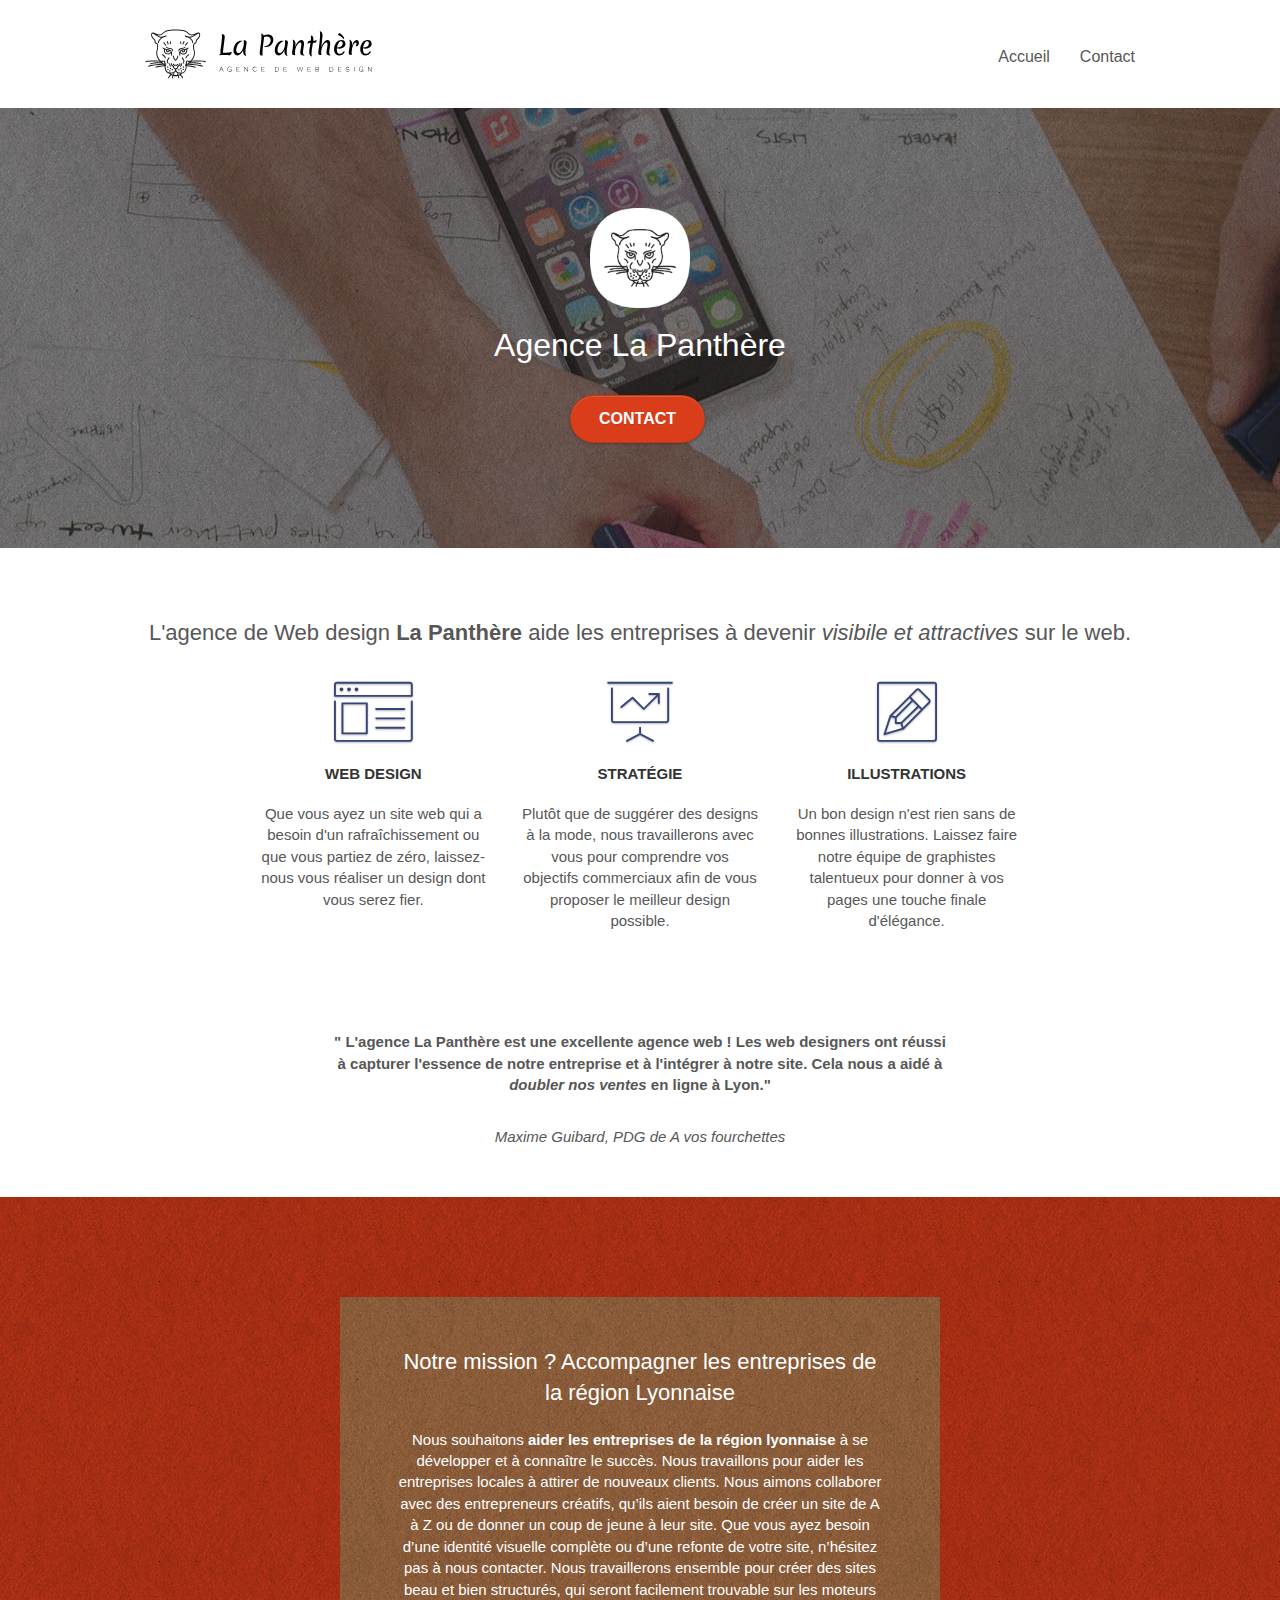
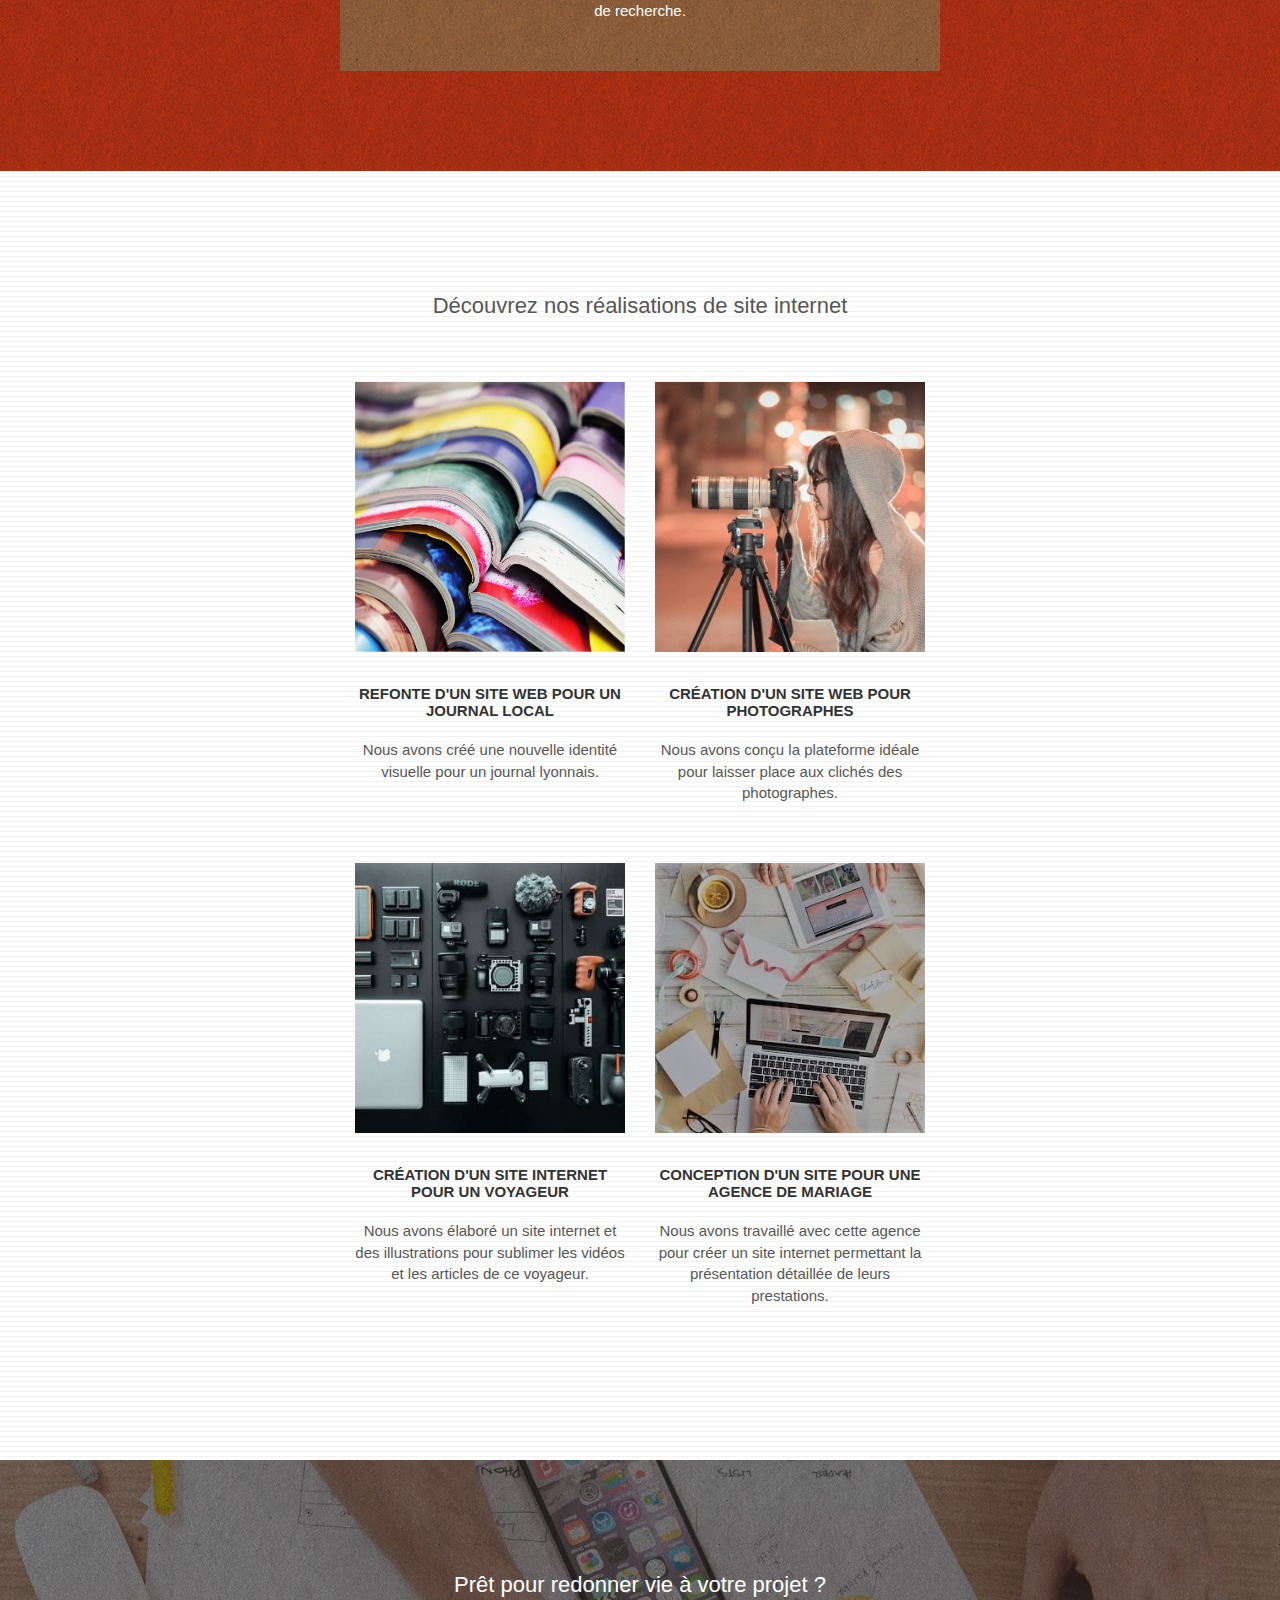
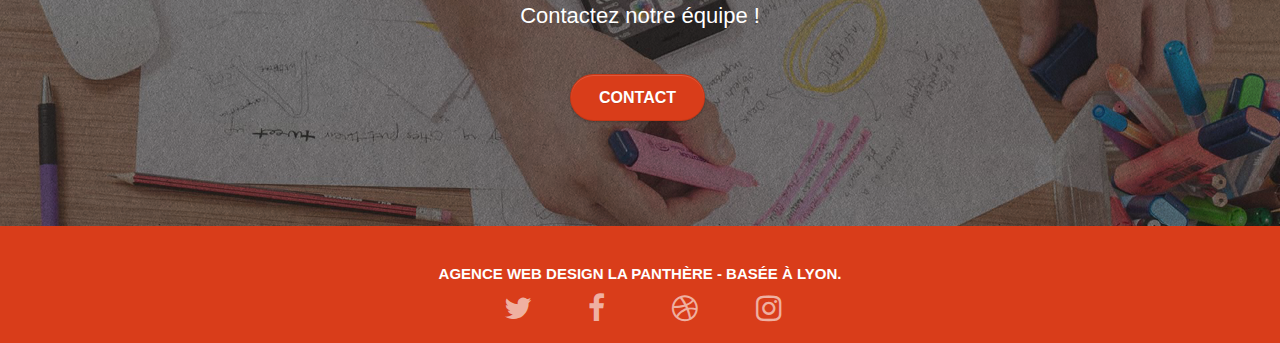
==== commit 54bbc640: "update img in webp" ====
--- a/index.html
+++ b/index.html
@@ -9,7 +9,7 @@
 	a pour objectif de venir en aide aux entreprises dans le but de leur offrir une 
 	meilleure attractivité sur internet.">
     <meta name="viewport" content="width=device-width, initial-scale=1.0, viewport-fit=cover">
-    <link rel="shortcut icon" type="image/png" href="./img/favicon.jpg">
+    <link rel="shortcut icon" type="image/webp" href="./img/favicon.webp">
     
 	<link rel="stylesheet" type="text/css" href="./css/bootstrap.css">
 	<link rel="stylesheet" type="text/css" href="./css/font-awesome.css">
@@ -211,7 +211,7 @@
 					<div class="row tight-width-whitespace portfolio-row">
 
 						<section class="col-sm-6">
-							<a href="#" data-lightbox="img/1.jpg" data-gallery-id="gallery-1" data-caption="Refonte d'un site web pour un journal local" data-frame="snapshot-lb"><img src="img/1.jpg" alt="Refonte du site web d'un journal lyonnais" class="img-responsive portfolio-thumb" /></a>
+							<a href="#" data-lightbox="img/1.webp" data-gallery-id="gallery-1" data-caption="Refonte d'un site web pour un journal local" data-frame="snapshot-lb"><img src="img/1.webp" alt="Refonte du site web d'un journal lyonnais" class="img-responsive portfolio-thumb" /></a>
 							<h3 class="mg-md text-center">
 								Refonte d'un site web pour un journal local
 							</h3>
@@ -221,7 +221,7 @@
 						</section>
 
 						<section class="col-sm-6">
-							<a href="#" data-lightbox="img/2.jpg" data-gallery-id="gallery-1" data-caption="création d'une plateforme dédiées aux photographes" data-frame="snapshot-lb"><img src="img/2.jpg" class="img-responsive portfolio-thumb" alt="Création d'un site web pour photographes" /></a>
+							<a href="#" data-lightbox="img/2.webp" data-gallery-id="gallery-1" data-caption="création d'une plateforme dédiées aux photographes" data-frame="snapshot-lb"><img src="img/2.webp" class="img-responsive portfolio-thumb" alt="Création d'un site web pour photographes" /></a>
 							<h3 class="mg-md text-center">
 								Création d'un site web pour photographes
 							</h3>
@@ -235,7 +235,7 @@
 					<div class="row tight-width-whitespace portfolio-row">
 
 						<section class="col-sm-6">
-							<a href="#" data-lightbox="img/3.jpg" data-gallery-id="gallery-1" data-caption="Création d'un site internet pour un voyageur" data-frame="snapshot-lb"><img src="img/3.jpg" class="img-responsive portfolio-thumb" alt="Création d'un site web pour voyageur"/></a>
+							<a href="#" data-lightbox="img/3.webp" data-gallery-id="gallery-1" data-caption="Création d'un site internet pour un voyageur" data-frame="snapshot-lb"><img src="img/3.webp" class="img-responsive portfolio-thumb" alt="Création d'un site web pour voyageur"/></a>
 							<h3 class="mg-md text-center">
 								Création d'un site internet pour un voyageur
 							</h3>
@@ -245,7 +245,7 @@
 						</section>
 
 						<section class="col-sm-6">
-							<a href="#" data-lightbox="img/4.jpg" data-gallery-id="gallery-1" data-caption="Conception d'un site pour une agence de mariage" data-frame="snapshot-lb"><img src="img/4.jpg" class="img-responsive portfolio-thumb" alt="Création d'un site web pour agence de mariage" /></a>
+							<a href="#" data-lightbox="img/4.webp" data-gallery-id="gallery-1" data-caption="Conception d'un site pour une agence de mariage" data-frame="snapshot-lb"><img src="img/4.webp" class="img-responsive portfolio-thumb" alt="Création d'un site web pour agence de mariage" /></a>
 							<h3 class="mg-md text-center">
 								Conception d'un site pour une agence de mariage
 							</h3>
--- a/style.css
+++ b/style.css
@@ -89,7 +89,7 @@
 }
 
 .texture-paper::before {
-    background: url("img/texture-paper.png");
+    background: url("img/texture-paper.webp");
     background-size: 280px 280px;
 }
 
@@ -847,19 +847,19 @@
 }
 
 .bg-dots-bg {
-    background-image: url("img/dots-bg.png");
+    background-image: url("img/dots-bg.webp");
 }
 
 .bg-lines-h2-bg {
-    background-image: url("img/lines-h2-bg.png");
+    background-image: url("img/lines-h2-bg.webp");
 }
 
 .bg-banniere {
-    background-image: url("img/agence-la-panthere.jpg");
+    background-image: url("img/agence-la-panthere.webp");
 }
 
 .bg-presentation {
-    background-image: url("img/image-de-presentation.jpg");
+    background-image: url("img/image-de-presentation.webp");
 }
 
 @media (max-width: 1024px) {
